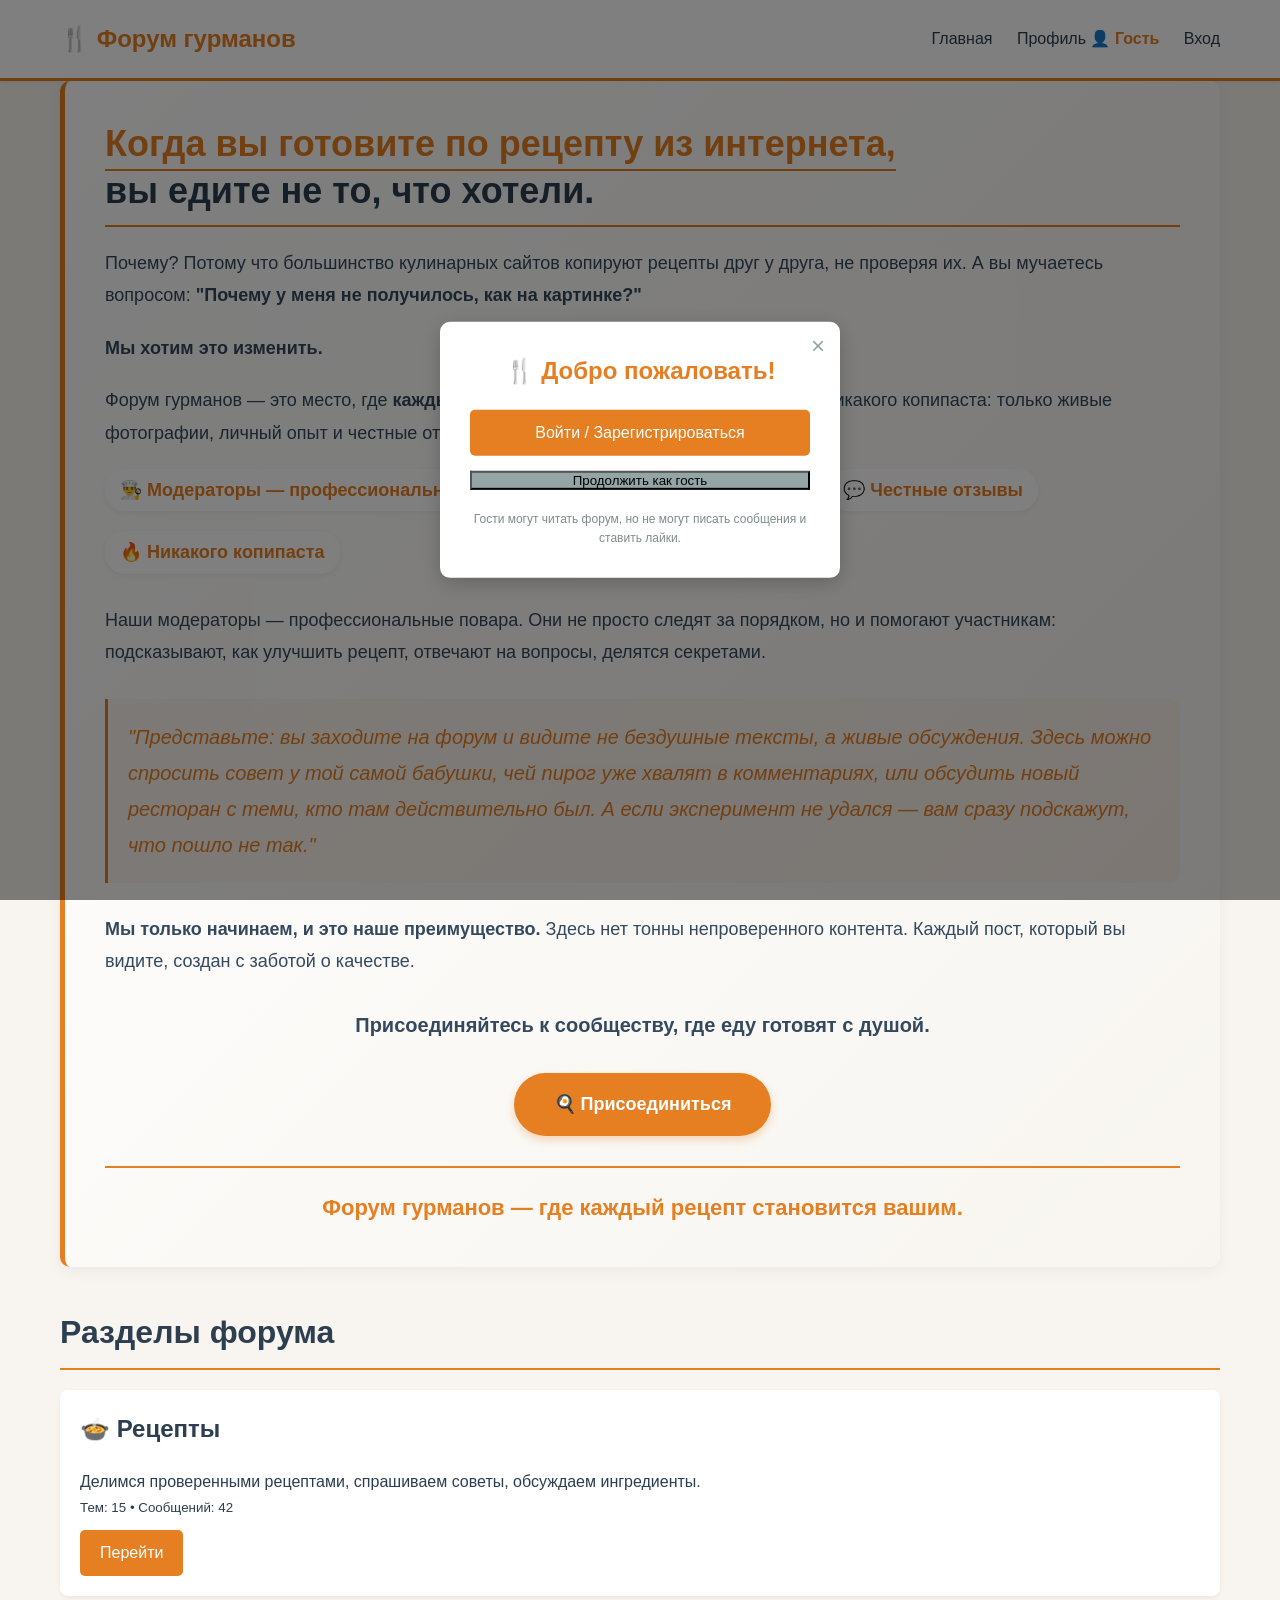
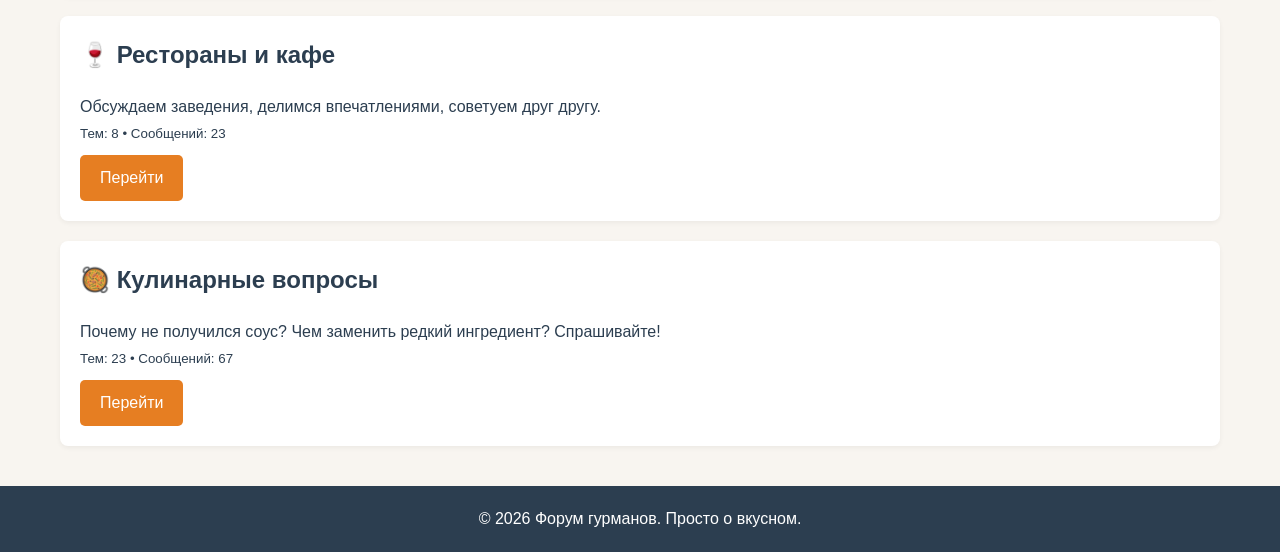
==== index.html @ d0160846 "Базовая верстка форума" ====
<!DOCTYPE html>
<html lang="ru">
<head>
    <meta charset="UTF-8">
    <meta name="viewport" content="width=device-width, initial-scale=1.0">
    <title>Форум гурманов</title>
    <link rel="stylesheet" href="style.css">
</head>
<body>
    <header>
        <div class="container">
            <a href="index.html" class="logo">🍴 Форум гурманов</a>
            <nav class="nav">
                <a href="index.html">Главная</a>
                <a href="profile.html">Профиль</a>
                <span id="userStatus" style="color: #e67e22; font-weight: bold;">Гость</span>
                <a href="login.html">Вход</a>
            </nav>
        </div>
    </header>

    <main class="container">
        <!-- === ВЕБ-РАЙТИНГ: Зачин, Основной текст, Эхо-фраза === -->
        <div class="hero-section">
            <h1 class="hero-title">
                <span>Когда вы готовите по рецепту из интернета,</span><br>
                вы едите не то, что хотели.
            </h1>
            
            <div class="hero-content">
                <p>Почему? Потому что большинство кулинарных сайтов копируют рецепты друг у друга, не проверяя их. А вы мучаетесь вопросом: <strong>"Почему у меня не получилось, как на картинке?"</strong></p>
                
                <p><strong>Мы хотим это изменить.</strong></p>
                
                <p>Форум гурманов — это место, где <strong>каждый рецепт создается реальными людьми</strong>. Никакого копипаста: только живые фотографии, личный опыт и честные отзывы.</p>
                
                <div style="display: flex; flex-wrap: wrap; gap: 10px; margin: 20px 0;">
                    <span class="stats-badge">👨‍🍳 Модераторы — профессиональные повара</span>
                    <span class="stats-badge">📸 Только живые фото</span>
                    <span class="stats-badge">💬 Честные отзывы</span>
                    <span class="stats-badge">🔥 Никакого копипаста</span>
                </div>
                
                <p>Наши модераторы — профессиональные повара. Они не просто следят за порядком, но и помогают участникам: подсказывают, как улучшить рецепт, отвечают на вопросы, делятся секретами.</p>
                
                <div class="hero-quote">
                    "Представьте: вы заходите на форум и видите не бездушные тексты, а живые обсуждения. Здесь можно спросить совет у той самой бабушки, чей пирог уже хвалят в комментариях, или обсудить новый ресторан с теми, кто там действительно был. А если эксперимент не удался — вам сразу подскажут, что пошло не так."
                </div>
                
                <p><strong>Мы только начинаем, и это наше преимущество.</strong> Здесь нет тонны непроверенного контента. Каждый пост, который вы видите, создан с заботой о качестве.</p>
                
                <p style="font-size: 20px; font-weight: bold; text-align: center; margin: 30px 0 10px;">
                    Присоединяйтесь к сообществу, где еду готовят с душой.
                </p>
                
                <div style="text-align: center;">
                    <a href="login.html?tab=register" class="hero-cta">🍳 Присоединиться</a>
                </div>
                
                <!-- Эхо-фраза -->
                <div class="echo-phrase">
                    Форум гурманов — где каждый рецепт становится вашим.
                </div>
            </div>
        </div>

        <!-- Разделы форума -->
        <h1>Разделы форума</h1>
        
        <div class="card">
            <h2>🍲 Рецепты</h2>
            <p>Делимся проверенными рецептами, спрашиваем советы, обсуждаем ингредиенты.</p>
            <small>Тем: 15 • Сообщений: 42</small>
            <br>
            <a href="topics.html" class="btn" style="margin-top: 10px;">Перейти</a>
        </div>

        <div class="card">
            <h2>🍷 Рестораны и кафе</h2>
            <p>Обсуждаем заведения, делимся впечатлениями, советуем друг другу.</p>
            <small>Тем: 8 • Сообщений: 23</small>
            <br>
            <a href="topics.html" class="btn" style="margin-top: 10px;">Перейти</a>
        </div>

        <div class="card">
            <h2>🥘 Кулинарные вопросы</h2>
            <p>Почему не получился соус? Чем заменить редкий ингредиент? Спрашивайте!</p>
            <small>Тем: 23 • Сообщений: 67</small>
            <br>
            <a href="topics.html" class="btn" style="margin-top: 10px;">Перейти</a>
        </div>
    </main>

    <footer>
        <div class="container">
            <p>&copy; 2026 Форум гурманов. Просто о вкусном.</p>
        </div>
    </footer>

    <!-- Модальное окно входа/регистрации -->
    <div id="welcomeModal" style="display: none; position: fixed; top: 0; left: 0; width: 100%; height: 100%; background: rgba(0,0,0,0.5); z-index: 1000;">
        <div style="position: absolute; top: 50%; left: 50%; transform: translate(-50%, -50%); background: #fff; padding: 30px; border-radius: 10px; max-width: 400px; width: 90%; box-shadow: 0 5px 20px rgba(0,0,0,0.2);">
            
            <!-- Заголовок -->
            <h2 style="text-align: center; margin-bottom: 20px; color: #e67e22;">🍴 Добро пожаловать!</h2>
            
            <!-- Кнопки выбора -->
            <div style="display: flex; flex-direction: column; gap: 15px;">
                <a href="login.html" class="btn" style="text-align: center;">Войти / Зарегистрироваться</a>
                <button id="guestButton" class="btn-secondary" style="width: 100%;">Продолжить как гость</button>
            </div>
            
            <!-- Маленький текст -->
            <p style="text-align: center; margin-top: 20px; font-size: 12px; color: #7f8c8d;">
                Гости могут читать форум, но не могут писать сообщения и ставить лайки.
            </p>
            
            <!-- Кнопка закрытия -->
            <button id="closeModal" style="position: absolute; top: 10px; right: 15px; background: none; border: none; font-size: 24px; cursor: pointer; color: #95a5a6;">&times;</button>
        </div>
    </div>

    <script>
        // Показываем модальное окно при загрузке страницы
        window.addEventListener('load', function() {
            // Проверяем, не закрывал ли пользователь окно раньше (сохраняем в localStorage)
            const modalClosed = localStorage.getItem('welcomeModalClosed');
            
            // Если не закрывал и не авторизован (тут простая проверка, для демо)
            if (!modalClosed && !document.cookie.includes('user_logged_in')) {
                document.getElementById('welcomeModal').style.display = 'block';
            }
        });

        // Закрыть окно (для гостя)
        document.getElementById('guestButton').addEventListener('click', function() {
            document.getElementById('welcomeModal').style.display = 'none';
            // Сохраняем, что пользователь выбрал "гость" и больше не показываем окно
            localStorage.setItem('welcomeModalClosed', 'guest');
        });

        // Закрыть окно (крестик)
        document.getElementById('closeModal').addEventListener('click', function() {
            document.getElementById('welcomeModal').style.display = 'none';
            localStorage.setItem('welcomeModalClosed', 'closed');
        });

        // Если кликнуть вне окна - закрыть (по желанию)
        window.addEventListener('click', function(e) {
            const modal = document.getElementById('welcomeModal');
            if (e.target === modal) {
                modal.style.display = 'none';
                localStorage.setItem('welcomeModalClosed', 'closed');
            }
        });
        
        // Показываем статус пользователя
        const userStatus = document.getElementById('userStatus');
        const authLink = document.getElementById('authLink');

        // Проверяем localStorage
        const guestMode = localStorage.getItem('welcomeModalClosed');

        if (guestMode === 'guest') {
            userStatus.textContent = '👤 Гость';
            authLink.textContent = 'Войти';
            authLink.href = 'login.html';
        } else if (document.cookie.includes('user_logged_in')) {
            userStatus.textContent = '👤 Елена_повар';
            authLink.textContent = 'Выйти';
            authLink.href = '#';
        } else {
            userStatus.textContent = '👤 Гость';
            authLink.textContent = 'Вход';
            authLink.href = 'login.html';
        }
    </script>
</body>
</html>
---- style.css ----
/* ===== СТИЛИ ДЛЯ РЕКЛАМНОГО ТЕКСТА (ВЕБ-РАЙТИНГ) ===== */

.hero-section {
    background: linear-gradient(135deg, #fff 0%, #f8f5f0 100%);
    border-radius: 10px;
    padding: 40px;
    margin-bottom: 40px;
    border-left: 5px solid #e67e22;
    box-shadow: 0 4px 15px rgba(0,0,0,0.05);
}

.hero-title {
    font-size: 36px;
    color: #2c3e50;
    margin-bottom: 20px;
    line-height: 1.3;
}

.hero-title span {
    color: #e67e22;
    border-bottom: 2px solid #e67e22;
    padding-bottom: 5px;
}

.hero-content {
    font-size: 18px;
    line-height: 1.8;
    color: #34495e;
}

.hero-content p {
    margin-bottom: 20px;
}

.hero-quote {
    font-style: italic;
    font-size: 20px;
    color: #e67e22;
    border-left: 3px solid #e67e22;
    padding-left: 20px;
    margin: 30px 0;
    background: rgba(230, 126, 34, 0.05);
    padding: 20px;
    border-radius: 0 10px 10px 0;
}

.hero-cta {
    display: inline-block;
    background: #e67e22;
    color: white;
    padding: 15px 40px;
    border-radius: 50px;
    text-decoration: none;
    font-weight: bold;
    font-size: 18px;
    margin-top: 20px;
    transition: transform 0.2s, box-shadow 0.2s;
    box-shadow: 0 4px 10px rgba(230, 126, 34, 0.3);
}

.hero-cta:hover {
    transform: translateY(-2px);
    box-shadow: 0 6px 15px rgba(230, 126, 34, 0.4);
    background: #d35400;
}

.stats-badge {
    display: inline-block;
    background: white;
    padding: 5px 15px;
    border-radius: 20px;
    color: #e67e22;
    font-weight: bold;
    margin-right: 10px;
    margin-bottom: 10px;
    box-shadow: 0 2px 5px rgba(0,0,0,0.05);
}

/* Эхо-фраза */
.echo-phrase {
    text-align: center;
    margin-top: 30px;
    font-size: 22px;
    color: #e67e22;
    font-weight: bold;
    border-top: 2px solid #e67e22;
    padding-top: 20px;
}

/* Адаптивность для рекламного текста */
@media (max-width: 768px) {
    .hero-section {
        padding: 25px;
    }
    
    .hero-title {
        font-size: 28px;
    }
    
    .hero-content {
        font-size: 16px;
    }
    
    .hero-quote {
        font-size: 18px;
        padding: 15px;
    }
    
    .echo-phrase {
        font-size: 18px;
    }
}

@media (max-width: 480px) {
    .hero-section {
        padding: 20px;
    }
    
    .hero-title {
        font-size: 24px;
    }
    
    .hero-cta {
        padding: 12px 30px;
        font-size: 16px;
        width: 100%;
        text-align: center;
    }
    
    .stats-badge {
        display: block;
        margin-right: 0;
        text-align: center;
    }
}
/* Базовые настройки */
* {
    margin: 0;
    padding: 0;
    box-sizing: border-box;
}

body {
    font-family: 'Segoe UI', Tahoma, Geneva, Verdana, sans-serif;
    background-color: #f8f5f0;  /* теплый светлый фон */
    color: #2c3e50;  /* темно-сине-серый для текста */
    line-height: 1.6;
}

.container {
    max-width: 1200px;
    margin: 0 auto;
    padding: 0 20px;
}

/* Шапка */
header {
    background-color: #fff;
    box-shadow: 0 2px 5px rgba(0,0,0,0.05);
    padding: 20px 0;
    border-bottom: 3px solid #e67e22;  /* оранжевая полоска — "вкусный" акцент */
}

header .container {
    display: flex;
    justify-content: space-between;
    align-items: center;
}

.logo {
    font-size: 24px;
    font-weight: bold;
    color: #e67e22;
    text-decoration: none;
}

.nav a {
    margin-left: 20px;
    color: #2c3e50;
    text-decoration: none;
}

.nav a:hover {
    color: #e67e22;
}

/* Карточки для разделов и тем */
.card {
    background: #fff;
    border-radius: 8px;
    padding: 20px;
    margin-bottom: 20px;
    box-shadow: 0 2px 5px rgba(0,0,0,0.05);
    transition: transform 0.2s;
}

.card:hover {
    transform: translateY(-2px);
    box-shadow: 0 4px 10px rgba(0,0,0,0.1);
}

/* Заголовки */
h1, h2, h3 {
    margin-bottom: 20px;
    color: #2c3e50;
}

h1 {
    font-size: 32px;
    border-bottom: 2px solid #e67e22;
    padding-bottom: 10px;
}

/* Кнопки */
.btn {
    display: inline-block;
    background: #e67e22;
    color: #fff;
    padding: 10px 20px;
    border-radius: 5px;
    text-decoration: none;
    border: none;
    cursor: pointer;
    font-size: 16px;
}

.btn:hover {
    background: #d35400;
}

.btn-secondary {
    background: #95a5a6;
}

.btn-secondary:hover {
    background: #7f8c8d;
}

/* Формы */
.form-group {
    margin-bottom: 20px;
}

.form-group label {
    display: block;
    margin-bottom: 5px;
    font-weight: bold;
}

.form-control {
    width: 100%;
    padding: 10px;
    border: 1px solid #ddd;
    border-radius: 5px;
    font-size: 16px;
}

/* Комментарии */
.comment {
    background: #f9f9f9;
    border-left: 3px solid #e67e22;
    padding: 15px;
    margin-bottom: 15px;
    border-radius: 0 5px 5px 0;
}

.comment-meta {
    font-size: 14px;
    color: #7f8c8d;
    margin-bottom: 10px;
}

/* Рейтинги и лайки */
.likes {
    color: #e67e22;
    font-weight: bold;
}

/* Подвал */
footer {
    background: #2c3e50;
    color: #fff;
    text-align: center;
    padding: 20px 0;
    margin-top: 40px;
}

/* Адаптивность для планшетов */
@media (max-width: 768px) {
    header .container {
        flex-direction: column;
        gap: 15px;
    }
    
    .nav {
        display: flex;
        flex-wrap: wrap;
        justify-content: center;
    }
    
    .nav a {
        margin: 0 10px;
    }
    
    h1 {
        font-size: 28px;
    }
    
    .card {
        padding: 15px;
    }
}

/* Адаптивность для телефонов */
@media (max-width: 480px) {
    .container {
        padding: 0 15px;
    }
    
    h1 {
        font-size: 24px;
    }
    
    .card {
        padding: 12px;
    }
    
    /* Карточки тем на мобильных */
    .card > div {
        flex-direction: column;
        gap: 10px;
    }
    
    .card > div > div:last-child {
        text-align: left;
        display: flex;
        gap: 15px;
    }
    
    /* Шапка профиля на мобильных */
    .profile-header {
        flex-direction: column;
        text-align: center;
    }
    
    .profile-stats {
        justify-content: center;
    }
    
    /* Кнопки */
    .btn {
        width: 100%;
        text-align: center;
        margin-bottom: 10px;
    }
    
    .btn-secondary {
        width: 100%;
        text-align: center;
        margin-left: 0 !important;
    }
    
    /* Пагинация */
    .pagination {
        flex-wrap: wrap;
    }
    
    /* Формы */
    .form-control {
        font-size: 16px; /* чтобы не зумилось на айфонах */
    }
}

/* Для очень маленьких экранов */
@media (max-width: 320px) {
    .nav a {
        margin: 5px;
        font-size: 14px;
    }
    
    .logo {
        font-size: 20px;
    }
}

/* ===== ДОПОЛНИТЕЛЬНЫЕ СТИЛИ ДЛЯ ПРОФИЛЯ И ФОРМ ===== */

/* Аватар */
.avatar {
    width: 100px;
    height: 100px;
    background: #e67e22;
    border-radius: 50%;
    display: flex;
    align-items: center;
    justify-content: center;
    color: #fff;
    font-size: 40px;
    font-weight: bold;
    flex-shrink: 0;
}

/* Шапка профиля */
.profile-header {
    display: flex;
    align-items: center;
    gap: 30px;
    margin-bottom: 30px;
    background: #fff;
    padding: 30px;
    border-radius: 8px;
    box-shadow: 0 2px 5px rgba(0,0,0,0.05);
    flex-wrap: wrap;
}

.profile-info h1 {
    margin-bottom: 5px;
    border-bottom: none;
}

.profile-info .meta {
    color: #7f8c8d;
    margin-bottom: 10px;
}

.profile-info .bio {
    margin-bottom: 15px;
}

/* Статистика профиля */
.profile-stats {
    display: flex;
    gap: 20px;
    margin-top: 15px;
    flex-wrap: wrap;
}

.stat-item {
    background: #f8f5f0;
    padding: 8px 15px;
    border-radius: 20px;
    font-size: 14px;
}

.stat-value {
    font-weight: bold;
    color: #e67e22;
    font-size: 18px;
    margin-right: 5px;
}

/* Вкладки профиля */
.profile-tabs {
    display: flex;
    gap: 10px;
    margin-bottom: 20px;
    border-bottom: 2px solid #eee;
    padding-bottom: 10px;
    flex-wrap: wrap;
}

.tab {
    padding: 8px 16px;
    background: #f0f0f0;
    color: #2c3e50;
    border-radius: 5px 5px 0 0;
    text-decoration: none;
    transition: background 0.2s;
}

.tab:hover {
    background: #e0e0e0;
}

.tab.active {
    background: #e67e22;
    color: #fff;
}

/* Теги (переиспользуем) */
.tag {
    display: inline-block;
    background: #f0f0f0;
    padding: 3px 8px;
    border-radius: 3px;
    font-size: 12px;
    margin-right: 5px;
    color: #2c3e50;
    text-decoration: none;
    transition: background 0.2s;
}

.tag:hover {
    background: #e67e22;
    color: white;
}

/* Для черновиков */
.draft {
    opacity: 0.7;
    border-left: 3px solid #f39c12;
}

.status-draft {
    color: #f39c12;
    font-size: 12px;
    font-weight: normal;
}

.status-published {
    color: #27ae60;
    font-size: 12px;
    font-weight: normal;
}

/* Компактная карточка для постов в профиле */
.post-card {
    background: #fff;
    border-radius: 8px;
    padding: 15px;
    margin-bottom: 15px;
    box-shadow: 0 2px 5px rgba(0,0,0,0.05);
    transition: transform 0.2s;
}

.post-card:hover {
    transform: translateY(-2px);
    box-shadow: 0 4px 10px rgba(0,0,0,0.1);
}

.post-meta {
    display: flex;
    justify-content: space-between;
    align-items: center;
    flex-wrap: wrap;
    gap: 10px;
    margin-top: 10px;
    color: #7f8c8d;
    font-size: 14px;
}

/* Комментарий в профиле */
.comment-item {
    background: #f9f9f9;
    border-left: 3px solid #e67e22;
    padding: 15px;
    margin-bottom: 15px;
    border-radius: 0 5px 5px 0;
}

.comment-header {
    display: flex;
    justify-content: space-between;
    margin-bottom: 8px;
    font-size: 14px;
    color: #7f8c8d;
    flex-wrap: wrap;
    gap: 10px;
}

.comment-post-title {
    font-weight: bold;
    color: #e67e22;
    text-decoration: none;
}

.comment-post-title:hover {
    text-decoration: underline;
}

/* Кнопка редактирования */
.btn-edit {
    background: #95a5a6;
    color: #fff;
    padding: 8px 20px;
    border-radius: 5px;
    text-decoration: none;
    display: inline-block;
    transition: background 0.2s;
}

.btn-edit:hover {
    background: #7f8c8d;
}

/* Загрузка файла */
.file-input {
    padding: 10px;
    background: #f9f9f9;
    border-radius: 5px;
    width: 100%;
}

/* Подсказки */
.hint {
    font-size: 12px;
    color: #7f8c8d;
    margin-top: 5px;
}

/* Строка с тегами */
.tags-input {
    margin-bottom: 5px;
}

/* Адаптивность для профиля */
@media (max-width: 768px) {
    .profile-header {
        flex-direction: column;
        text-align: center;
    }
    
    .profile-stats {
        justify-content: center;
    }
    
    .post-meta {
        flex-direction: column;
        align-items: flex-start;
    }
}

@media (max-width: 480px) {
    .profile-tabs {
        justify-content: center;
    }
    
    .tab {
        flex: 1;
        text-align: center;
    }
    
    .post-card h4 {
        font-size: 16px;
    }
}
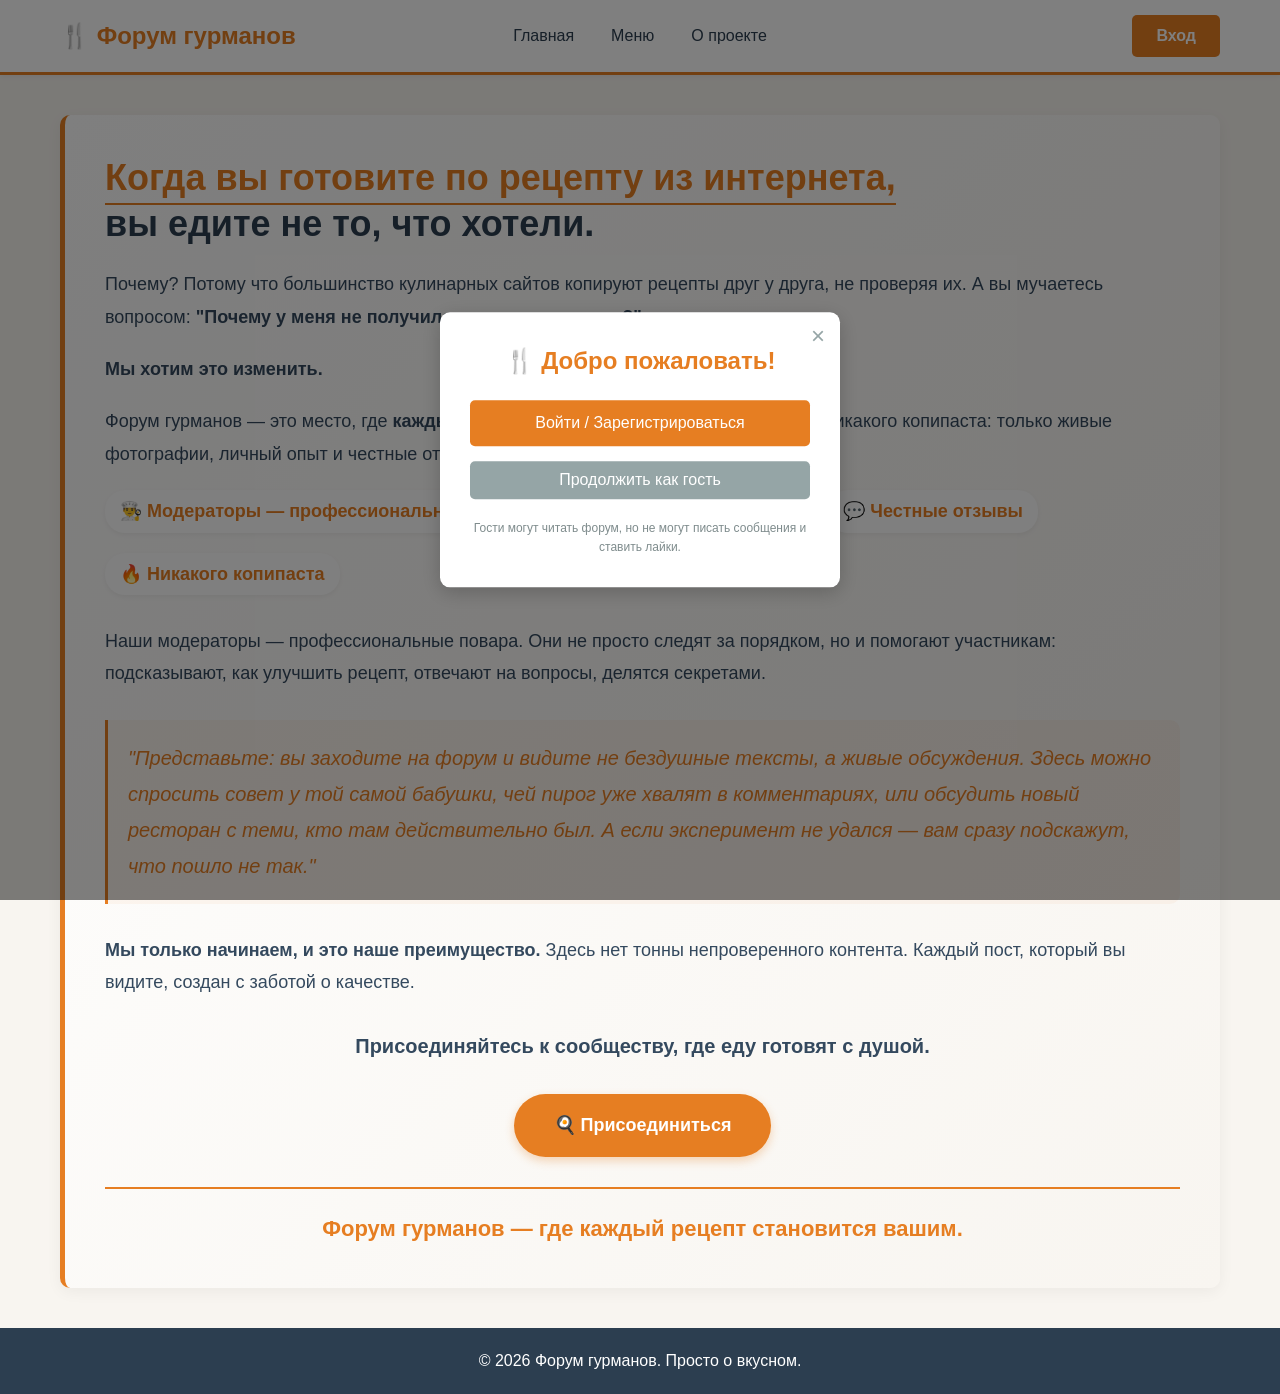
==== commit 76732a6e: "Страницы изменены" ====
--- a/index.html
+++ b/index.html
@@ -9,18 +9,56 @@
 <body>
     <header>
         <div class="container">
-            <a href="index.html" class="logo">🍴 Форум гурманов</a>
-            <nav class="nav">
-                <a href="index.html">Главная</a>
-                <a href="profile.html">Профиль</a>
-                <span id="userStatus" style="color: #e67e22; font-weight: bold;">Гость</span>
-                <a href="login.html">Вход</a>
-            </nav>
+            <div class="header-content">
+                <!-- Логотип слева -->
+                <a href="index.html" class="logo">🍴 Форум гурманов</a>
+                
+                <!-- Навигация по центру (без Профиля) -->
+                <nav class="main-nav">
+                    <a href="index.html" class="nav-link">Главная</a>
+                    
+                    <!-- Выпадающее меню -->
+                    <div class="dropdown">
+                        <button class="nav-link dropbtn" id="menuBtn">Меню</button>
+                        <div class="dropdown-content" id="menuDropdown">
+                            <div class="dropdown-section">
+                                <span class="dropdown-section-title">🍲 Рецепты</span>
+                                <a href="topics.html?category=recipes&subcategory=home">Домашняя еда</a>
+                                <a href="topics.html?category=recipes&subcategory=cold">Холодные блюда</a>
+                                <a href="topics.html?category=recipes&subcategory=hot">Горячие блюда</a>
+                                <a href="topics.html?category=recipes&subcategory=desserts">Десерты</a>
+                                <a href="topics.html?category=recipes&subcategory=baking">Выпечка</a>
+                            </div>
+                            <div class="dropdown-section">
+                                <span class="dropdown-section-title">🍷 Обсуждения</span>
+                                <a href="topics.html?category=discussions&subcategory=restaurants">Рестораны и кафе</a>
+                                <a href="topics.html?category=discussions&subcategory=products">Продукты</a>
+                                <a href="topics.html?category=discussions&subcategory=kitchen">Кухонная техника</a>
+                                <a href="topics.html?category=discussions&subcategory=events">Гастро-события</a>
+                            </div>
+                            <div class="dropdown-section">
+                                <span class="dropdown-section-title">❓ Вопрос-ответ</span>
+                                <a href="topics.html?category=qa&subcategory=cooking">Приготовление</a>
+                                <a href="topics.html?category=qa&subcategory=ingredients">Ингредиенты</a>
+                                <a href="topics.html?category=qa&subcategory=substitutes">Замена продуктов</a>
+                                <a href="topics.html?category=qa&subcategory=storage">Хранение</a>
+                            </div>
+                        </div>
+                    </div>
+                    
+                    <a href="about.html" class="nav-link">О проекте</a>
+                </nav>
+                
+                <!-- Кнопка входа/профиля справа -->
+                <div class="auth-section">
+                    <a href="login.html" class="auth-btn" id="authBtn">Вход</a>
+                </div>
+            </div>
         </div>
     </header>
 
     <main class="container">
-        <!-- === ВЕБ-РАЙТИНГ: Зачин, Основной текст, Эхо-фраза === -->
+        <!-- Веб-райтинг -->
         <div class="hero-section">
             <h1 class="hero-title">
                 <span>Когда вы готовите по рецепту из интернета,</span><br>
@@ -57,38 +95,10 @@
                     <a href="login.html?tab=register" class="hero-cta">🍳 Присоединиться</a>
                 </div>
                 
-                <!-- Эхо-фраза -->
                 <div class="echo-phrase">
                     Форум гурманов — где каждый рецепт становится вашим.
                 </div>
             </div>
-        </div>
-
-        <!-- Разделы форума -->
-        <h1>Разделы форума</h1>
-        
-        <div class="card">
-            <h2>🍲 Рецепты</h2>
-            <p>Делимся проверенными рецептами, спрашиваем советы, обсуждаем ингредиенты.</p>
-            <small>Тем: 15 • Сообщений: 42</small>
-            <br>
-            <a href="topics.html" class="btn" style="margin-top: 10px;">Перейти</a>
-        </div>
-
-        <div class="card">
-            <h2>🍷 Рестораны и кафе</h2>
-            <p>Обсуждаем заведения, делимся впечатлениями, советуем друг другу.</p>
-            <small>Тем: 8 • Сообщений: 23</small>
-            <br>
-            <a href="topics.html" class="btn" style="margin-top: 10px;">Перейти</a>
-        </div>
-
-        <div class="card">
-            <h2>🥘 Кулинарные вопросы</h2>
-            <p>Почему не получился соус? Чем заменить редкий ингредиент? Спрашивайте!</p>
-            <small>Тем: 23 • Сообщений: 67</small>
-            <br>
-            <a href="topics.html" class="btn" style="margin-top: 10px;">Перейти</a>
         </div>
     </main>
 
@@ -98,55 +108,67 @@
         </div>
     </footer>
 
-    <!-- Модальное окно входа/регистрации -->
+    <!-- Модальное окно приветствия -->
     <div id="welcomeModal" style="display: none; position: fixed; top: 0; left: 0; width: 100%; height: 100%; background: rgba(0,0,0,0.5); z-index: 1000;">
         <div style="position: absolute; top: 50%; left: 50%; transform: translate(-50%, -50%); background: #fff; padding: 30px; border-radius: 10px; max-width: 400px; width: 90%; box-shadow: 0 5px 20px rgba(0,0,0,0.2);">
-            
-            <!-- Заголовок -->
             <h2 style="text-align: center; margin-bottom: 20px; color: #e67e22;">🍴 Добро пожаловать!</h2>
-            
-            <!-- Кнопки выбора -->
             <div style="display: flex; flex-direction: column; gap: 15px;">
                 <a href="login.html" class="btn" style="text-align: center;">Войти / Зарегистрироваться</a>
                 <button id="guestButton" class="btn-secondary" style="width: 100%;">Продолжить как гость</button>
             </div>
-            
-            <!-- Маленький текст -->
             <p style="text-align: center; margin-top: 20px; font-size: 12px; color: #7f8c8d;">
                 Гости могут читать форум, но не могут писать сообщения и ставить лайки.
             </p>
+            <button id="closeModal" style="position: absolute; top: 10px; right: 15px; background: none; border: none; font-size: 24px; cursor: pointer; color: #95a5a6;">&times;</button>
+        </div>
+    </div>
+
+    <script>
+        // Выпадающее меню по клику
+        document.addEventListener('DOMContentLoaded', function() {
+            const menuBtn = document.getElementById('menuBtn');
+            const menuDropdown = document.getElementById('menuDropdown');
             
-            <!-- Кнопка закрытия -->
-            <button id="closeModal" style="position: absolute; top: 10px; right: 15px; background: none; border: none; font-size: 24px; cursor: pointer; color: #95a5a6;">&times;</button>
-        </div>
-    </div>
-
-    <script>
-        // Показываем модальное окно при загрузке страницы
+            if (menuBtn && menuDropdown) {
+                menuBtn.addEventListener('click', function(e) {
+                    e.stopPropagation();
+                    menuDropdown.classList.toggle('show');
+                });
+                
+                document.addEventListener('click', function(e) {
+                    if (!menuBtn.contains(e.target) && !menuDropdown.contains(e.target)) {
+                        menuDropdown.classList.remove('show');
+                    }
+                });
+                
+                menuDropdown.addEventListener('click', function(e) {
+                    e.stopPropagation();
+                });
+            }
+        });
+
+        // Модальное окно приветствия
         window.addEventListener('load', function() {
-            // Проверяем, не закрывал ли пользователь окно раньше (сохраняем в localStorage)
             const modalClosed = localStorage.getItem('welcomeModalClosed');
+            const isLoggedIn = localStorage.getItem('userLoggedIn') === 'true';
             
-            // Если не закрывал и не авторизован (тут простая проверка, для демо)
-            if (!modalClosed && !document.cookie.includes('user_logged_in')) {
+            if (!modalClosed && !isLoggedIn) {
                 document.getElementById('welcomeModal').style.display = 'block';
             }
-        });
-
-        // Закрыть окно (для гостя)
+            updateAuthButton();
+        });
+
         document.getElementById('guestButton').addEventListener('click', function() {
             document.getElementById('welcomeModal').style.display = 'none';
-            // Сохраняем, что пользователь выбрал "гость" и больше не показываем окно
             localStorage.setItem('welcomeModalClosed', 'guest');
-        });
-
-        // Закрыть окно (крестик)
+            updateAuthButton();
+        });
+
         document.getElementById('closeModal').addEventListener('click', function() {
             document.getElementById('welcomeModal').style.display = 'none';
             localStorage.setItem('welcomeModalClosed', 'closed');
         });
 
-        // Если кликнуть вне окна - закрыть (по желанию)
         window.addEventListener('click', function(e) {
             const modal = document.getElementById('welcomeModal');
             if (e.target === modal) {
@@ -155,26 +177,24 @@
             }
         });
         
-        // Показываем статус пользователя
-        const userStatus = document.getElementById('userStatus');
-        const authLink = document.getElementById('authLink');
-
-        // Проверяем localStorage
-        const guestMode = localStorage.getItem('welcomeModalClosed');
-
-        if (guestMode === 'guest') {
-            userStatus.textContent = '👤 Гость';
-            authLink.textContent = 'Войти';
-            authLink.href = 'login.html';
-        } else if (document.cookie.includes('user_logged_in')) {
-            userStatus.textContent = '👤 Елена_повар';
-            authLink.textContent = 'Выйти';
-            authLink.href = '#';
-        } else {
-            userStatus.textContent = '👤 Гость';
-            authLink.textContent = 'Вход';
-            authLink.href = 'login.html';
+        // Обновление кнопки авторизации
+        function updateAuthButton() {
+            const authBtn = document.getElementById('authBtn');
+            const isLoggedIn = localStorage.getItem('userLoggedIn') === 'true';
+            const username = localStorage.getItem('username') || 'Елена_повар';
+
+            if (isLoggedIn) {
+                authBtn.innerHTML = `<span class="user-avatar">${username.charAt(0)}</span> ${username}`;
+                authBtn.href = 'profile.html';
+                authBtn.classList.add('user-profile-btn');
+            } else {
+                authBtn.innerHTML = 'Вход';
+                authBtn.href = 'login.html';
+                authBtn.classList.remove('user-profile-btn');
+            }
         }
+
+        updateAuthButton();
     </script>
 </body>
 </html>
--- a/style.css
+++ b/style.css
@@ -1,10 +1,475 @@
-/* ===== СТИЛИ ДЛЯ РЕКЛАМНОГО ТЕКСТА (ВЕБ-РАЙТИНГ) ===== */
-
+/* ===== ОСНОВНЫЕ СТИЛИ ===== */
+* {
+    margin: 0;
+    padding: 0;
+    box-sizing: border-box;
+}
+
+body {
+    font-family: 'Segoe UI', Tahoma, Geneva, Verdana, sans-serif;
+    background-color: #f8f5f0;
+    color: #2c3e50;
+    line-height: 1.6;
+}
+
+.container {
+    max-width: 1200px;
+    margin: 0 auto;
+    padding: 0 20px;
+}
+
+/* ===== ШАПКА ===== */
+header {
+    background-color: #fff;
+    box-shadow: 0 2px 5px rgba(0,0,0,0.05);
+    padding: 15px 0;
+    border-bottom: 3px solid #e67e22;
+}
+
+.header-content {
+    display: flex;
+    justify-content: space-between;
+    align-items: center;
+    position: relative;
+}
+
+/* Логотип слева */
+.logo {
+    font-size: 24px;
+    font-weight: bold;
+    color: #e67e22;
+    text-decoration: none;
+    white-space: nowrap;
+}
+
+/* Навигация по центру */
+.main-nav {
+    display: flex;
+    align-items: center;
+    gap: 5px;
+    position: absolute;
+    left: 50%;
+    transform: translateX(-50%);
+}
+
+.nav-link {
+    color: #2c3e50;
+    text-decoration: none;
+    padding: 8px 16px;
+    border-radius: 5px;
+    transition: all 0.2s;
+    font-size: 16px;
+    background: none;
+    border: none;
+    cursor: pointer;
+    font-weight: 500;
+}
+
+.nav-link:hover {
+    background: #f0f0f0;
+    color: #e67e22;
+}
+
+.nav-link.active {
+    background: #e67e22;
+    color: white;
+}
+
+.nav-link.active:hover {
+    background: #d35400;
+}
+
+/* Выпадающее меню ПО КЛИКУ */
+.dropdown {
+    position: relative;
+}
+
+.dropdown-content {
+    display: none;
+    position: absolute;
+    top: 100%;
+    left: 0;
+    background-color: #fff;
+    min-width: 600px;
+    box-shadow: 0 8px 16px rgba(0,0,0,0.1);
+    border-radius: 8px;
+    padding: 20px;
+    z-index: 1000;
+    grid-template-columns: repeat(3, 1fr);
+    gap: 20px;
+    border: 1px solid #eee;
+    margin-top: 10px;
+}
+
+.dropdown-content.show {
+    display: grid;
+}
+
+.dropdown-section {
+    display: flex;
+    flex-direction: column;
+    gap: 8px;
+}
+
+.dropdown-section-title {
+    font-weight: bold;
+    color: #e67e22;
+    padding-bottom: 5px;
+    border-bottom: 1px solid #e67e22;
+    margin-bottom: 5px;
+}
+
+.dropdown-section a {
+    color: #2c3e50;
+    text-decoration: none;
+    padding: 5px 0;
+    font-size: 14px;
+    transition: color 0.2s;
+}
+
+.dropdown-section a:hover {
+    color: #e67e22;
+    padding-left: 5px;
+}
+
+/* Кнопка входа/профиля справа */
+.auth-section {
+    margin-left: auto;
+}
+
+.auth-btn {
+    background: #e67e22;
+    color: white;
+    text-decoration: none;
+    padding: 8px 24px;
+    border-radius: 5px;
+    font-weight: bold;
+    transition: background 0.2s;
+    white-space: nowrap;
+    border: none;
+    cursor: pointer;
+    font-size: 16px;
+    display: inline-block;
+}
+
+.auth-btn:hover {
+    background: #d35400;
+}
+
+/* Стили для кнопки профиля пользователя */
+.user-profile-btn {
+    display: flex !important;
+    align-items: center;
+    gap: 8px;
+    background: #f0f0f0 !important;
+    color: #2c3e50 !important;
+    padding: 4px 4px 4px 12px !important;
+    border-radius: 30px !important;
+    transition: all 0.2s;
+}
+
+.user-profile-btn:hover {
+    background: #e0e0e0 !important;
+    color: #e67e22 !important;
+}
+
+.user-avatar {
+    display: inline-flex;
+    align-items: center;
+    justify-content: center;
+    width: 32px;
+    height: 32px;
+    background: #e67e22;
+    color: white;
+    border-radius: 50%;
+    font-size: 16px;
+    font-weight: bold;
+}
+
+/* ===== СТИЛИ ДЛЯ ПРОФИЛЯ ===== */
+.profile-header {
+    background: #fff;
+    border-radius: 10px;
+    padding: 40px;
+    margin: 40px 0;
+    box-shadow: 0 2px 10px rgba(0,0,0,0.05);
+    display: flex;
+    gap: 40px;
+    align-items: center;
+    border-left: 5px solid #e67e22;
+}
+
+.profile-avatar {
+    width: 150px;
+    height: 150px;
+    background: linear-gradient(135deg, #e67e22, #d35400);
+    border-radius: 50%;
+    display: flex;
+    align-items: center;
+    justify-content: center;
+    color: white;
+    font-size: 60px;
+    font-weight: bold;
+    box-shadow: 0 5px 15px rgba(230, 126, 34, 0.3);
+}
+
+.profile-info {
+    flex: 1;
+}
+
+.profile-info h1 {
+    font-size: 36px;
+    margin-bottom: 5px;
+    border-bottom: none;
+    color: #2c3e50;
+}
+
+.profile-info .meta {
+    color: #7f8c8d;
+    margin-bottom: 20px;
+    font-size: 16px;
+}
+
+.profile-stats {
+    display: flex;
+    gap: 20px;
+    flex-wrap: wrap;
+}
+
+.stat-card {
+    background: #f8f5f0;
+    padding: 15px 25px;
+    border-radius: 10px;
+    text-align: center;
+    min-width: 120px;
+}
+
+.stat-value {
+    font-size: 28px;
+    font-weight: bold;
+    color: #e67e22;
+    display: block;
+}
+
+.stat-label {
+    font-size: 14px;
+    color: #7f8c8d;
+    margin-top: 5px;
+}
+
+/* Вкладки профиля */
+.profile-tabs {
+    display: flex;
+    gap: 10px;
+    margin: 30px 0;
+    border-bottom: 2px solid #eee;
+    padding-bottom: 10px;
+}
+
+.tab {
+    padding: 10px 25px;
+    background: #f0f0f0;
+    color: #2c3e50;
+    border-radius: 5px 5px 0 0;
+    text-decoration: none;
+    transition: all 0.2s;
+    font-weight: 500;
+}
+
+.tab:hover {
+    background: #e0e0e0;
+}
+
+.tab.active {
+    background: #e67e22;
+    color: white;
+}
+
+/* Карточки постов */
+.post-card {
+    background: #fff;
+    border-radius: 10px;
+    padding: 20px;
+    margin-bottom: 20px;
+    box-shadow: 0 2px 5px rgba(0,0,0,0.05);
+    transition: transform 0.2s;
+    border: 1px solid #eee;
+}
+
+.post-card:hover {
+    transform: translateY(-2px);
+    box-shadow: 0 5px 15px rgba(0,0,0,0.1);
+}
+
+.post-header {
+    display: flex;
+    justify-content: space-between;
+    align-items: start;
+    margin-bottom: 15px;
+}
+
+.post-title {
+    font-size: 20px;
+    color: #2c3e50;
+    text-decoration: none;
+    font-weight: bold;
+}
+
+.post-title:hover {
+    color: #e67e22;
+}
+
+.post-status {
+    font-size: 12px;
+    padding: 3px 10px;
+    border-radius: 15px;
+    background: #f0f0f0;
+}
+
+.status-published {
+    color: #27ae60;
+    background: #e8f5e9;
+}
+
+.status-draft {
+    color: #f39c12;
+    background: #fff3e0;
+}
+
+.post-meta {
+    display: flex;
+    gap: 20px;
+    color: #7f8c8d;
+    font-size: 14px;
+    margin-bottom: 15px;
+}
+
+.post-excerpt {
+    color: #2c3e50;
+    margin-bottom: 15px;
+    line-height: 1.6;
+}
+
+.post-tags {
+    display: flex;
+    gap: 10px;
+    flex-wrap: wrap;
+}
+
+.tag {
+    background: #f0f0f0;
+    padding: 3px 10px;
+    border-radius: 15px;
+    font-size: 12px;
+    color: #2c3e50;
+    text-decoration: none;
+}
+
+.tag:hover {
+    background: #e67e22;
+    color: white;
+}
+
+.post-footer {
+    display: flex;
+    justify-content: space-between;
+    align-items: center;
+    margin-top: 15px;
+    padding-top: 15px;
+    border-top: 1px solid #eee;
+}
+
+.post-stats {
+    display: flex;
+    gap: 20px;
+    color: #7f8c8d;
+    font-size: 14px;
+}
+
+.post-actions {
+    display: flex;
+    gap: 15px;
+}
+
+.post-actions a {
+    color: #7f8c8d;
+    text-decoration: none;
+    font-size: 14px;
+}
+
+.post-actions a:hover {
+    color: #e67e22;
+}
+
+/* Комментарии в профиле */
+.comment-item {
+    background: #f9f9f9;
+    border-left: 3px solid #e67e22;
+    padding: 20px;
+    margin-bottom: 15px;
+    border-radius: 0 10px 10px 0;
+}
+
+.comment-header {
+    display: flex;
+    justify-content: space-between;
+    margin-bottom: 10px;
+    color: #7f8c8d;
+    font-size: 14px;
+}
+
+.comment-post-link {
+    color: #e67e22;
+    text-decoration: none;
+    font-weight: bold;
+}
+
+.comment-body {
+    color: #2c3e50;
+    margin-bottom: 10px;
+    line-height: 1.6;
+}
+
+.comment-footer {
+    display: flex;
+    justify-content: space-between;
+    align-items: center;
+}
+
+.comment-likes {
+    color: #e67e22;
+    font-weight: bold;
+}
+
+.comment-actions a {
+    color: #7f8c8d;
+    text-decoration: none;
+    font-size: 14px;
+    margin-left: 15px;
+}
+
+/* Кнопка редактирования профиля */
+.btn-edit {
+    display: inline-block;
+    background: #95a5a6;
+    color: white;
+    padding: 12px 30px;
+    border-radius: 5px;
+    text-decoration: none;
+    margin-top: 20px;
+    transition: background 0.2s;
+}
+
+.btn-edit:hover {
+    background: #7f8c8d;
+}
+
+/* ===== СТИЛИ ДЛЯ РЕКЛАМНОГО ТЕКСТА ===== */
 .hero-section {
     background: linear-gradient(135deg, #fff 0%, #f8f5f0 100%);
     border-radius: 10px;
     padding: 40px;
-    margin-bottom: 40px;
+    margin: 40px 0;
     border-left: 5px solid #e67e22;
     box-shadow: 0 4px 15px rgba(0,0,0,0.05);
 }
@@ -37,7 +502,6 @@
     font-size: 20px;
     color: #e67e22;
     border-left: 3px solid #e67e22;
-    padding-left: 20px;
     margin: 30px 0;
     background: rgba(230, 126, 34, 0.05);
     padding: 20px;
@@ -76,7 +540,6 @@
     box-shadow: 0 2px 5px rgba(0,0,0,0.05);
 }
 
-/* Эхо-фраза */
 .echo-phrase {
     text-align: center;
     margin-top: 30px;
@@ -87,156 +550,48 @@
     padding-top: 20px;
 }
 
-/* Адаптивность для рекламного текста */
-@media (max-width: 768px) {
-    .hero-section {
-        padding: 25px;
-    }
-    
-    .hero-title {
-        font-size: 28px;
-    }
-    
-    .hero-content {
-        font-size: 16px;
-    }
-    
-    .hero-quote {
-        font-size: 18px;
-        padding: 15px;
-    }
-    
-    .echo-phrase {
-        font-size: 18px;
-    }
-}
-
-@media (max-width: 480px) {
-    .hero-section {
-        padding: 20px;
-    }
-    
-    .hero-title {
-        font-size: 24px;
-    }
-    
-    .hero-cta {
-        padding: 12px 30px;
-        font-size: 16px;
-        width: 100%;
-        text-align: center;
-    }
-    
-    .stats-badge {
-        display: block;
-        margin-right: 0;
-        text-align: center;
-    }
-}
-/* Базовые настройки */
-* {
-    margin: 0;
-    padding: 0;
-    box-sizing: border-box;
-}
-
-body {
-    font-family: 'Segoe UI', Tahoma, Geneva, Verdana, sans-serif;
-    background-color: #f8f5f0;  /* теплый светлый фон */
-    color: #2c3e50;  /* темно-сине-серый для текста */
-    line-height: 1.6;
-}
-
-.container {
-    max-width: 1200px;
-    margin: 0 auto;
-    padding: 0 20px;
-}
-
-/* Шапка */
-header {
-    background-color: #fff;
+/* ===== СТИЛИ ДЛЯ СТРАНИЦЫ "О ПРОЕКТЕ" ===== */
+.about-section {
+    max-width: 800px;
+    margin: 40px auto;
+}
+
+.about-card {
+    background: #fff;
+    border-radius: 10px;
+    padding: 30px;
+    margin-bottom: 30px;
     box-shadow: 0 2px 5px rgba(0,0,0,0.05);
-    padding: 20px 0;
-    border-bottom: 3px solid #e67e22;  /* оранжевая полоска — "вкусный" акцент */
-}
-
-header .container {
-    display: flex;
-    justify-content: space-between;
-    align-items: center;
-}
-
-.logo {
-    font-size: 24px;
-    font-weight: bold;
-    color: #e67e22;
-    text-decoration: none;
-}
-
-.nav a {
-    margin-left: 20px;
-    color: #2c3e50;
-    text-decoration: none;
-}
-
-.nav a:hover {
-    color: #e67e22;
-}
-
-/* Карточки для разделов и тем */
-.card {
-    background: #fff;
-    border-radius: 8px;
-    padding: 20px;
-    margin-bottom: 20px;
-    box-shadow: 0 2px 5px rgba(0,0,0,0.05);
-    transition: transform 0.2s;
-}
-
-.card:hover {
-    transform: translateY(-2px);
-    box-shadow: 0 4px 10px rgba(0,0,0,0.1);
-}
-
-/* Заголовки */
-h1, h2, h3 {
-    margin-bottom: 20px;
-    color: #2c3e50;
-}
-
-h1 {
-    font-size: 32px;
+    border-left: 3px solid #e67e22;
+}
+
+.about-card h2 {
+    margin-bottom: 15px;
+    color: #e67e22;
     border-bottom: 2px solid #e67e22;
     padding-bottom: 10px;
 }
 
-/* Кнопки */
-.btn {
-    display: inline-block;
-    background: #e67e22;
-    color: #fff;
-    padding: 10px 20px;
-    border-radius: 5px;
-    text-decoration: none;
-    border: none;
-    cursor: pointer;
-    font-size: 16px;
-}
-
-.btn:hover {
-    background: #d35400;
-}
-
-.btn-secondary {
-    background: #95a5a6;
-}
-
-.btn-secondary:hover {
-    background: #7f8c8d;
-}
-
-/* Формы */
+.about-quote {
+    font-style: italic;
+    font-size: 20px;
+    color: #e67e22;
+    text-align: center;
+    margin: 40px 0;
+    padding: 30px;
+    background: rgba(230, 126, 34, 0.05);
+    border-radius: 10px;
+    border-left: 3px solid #e67e22;
+}
+
+/* ===== СТИЛИ ДЛЯ ФОРМЫ НОВОГО ПОСТА ===== */
+.new-post-form {
+    background: #fff;
+    border-radius: 10px;
+    padding: 30px;
+    box-shadow: 0 2px 5px rgba(0,0,0,0.05);
+}
+
 .form-group {
     margin-bottom: 20px;
 }
@@ -245,6 +600,7 @@
     display: block;
     margin-bottom: 5px;
     font-weight: bold;
+    color: #2c3e50;
 }
 
 .form-control {
@@ -255,28 +611,314 @@
     font-size: 16px;
 }
 
+.form-control:focus {
+    outline: none;
+    border-color: #e67e22;
+}
+
+.required-star {
+    color: #e67e22;
+}
+
+.hint {
+    font-size: 12px;
+    color: #7f8c8d;
+    margin-top: 5px;
+}
+
+.popular-tags {
+    margin-bottom: 20px;
+}
+
+.popular-tags span {
+    font-size: 14px;
+    color: #7f8c8d;
+    margin-right: 10px;
+}
+
+.tag-link {
+    display: inline-block;
+    background: #f0f0f0;
+    padding: 3px 8px;
+    border-radius: 3px;
+    font-size: 12px;
+    margin-right: 5px;
+    color: #2c3e50;
+    text-decoration: none;
+    cursor: pointer;
+}
+
+.tag-link:hover {
+    background: #e67e22;
+    color: white;
+}
+
+.form-buttons {
+    display: flex;
+    gap: 15px;
+    flex-wrap: wrap;
+}
+
+.btn {
+    display: inline-block;
+    background: #e67e22;
+    color: white;
+    padding: 10px 20px;
+    border-radius: 5px;
+    text-decoration: none;
+    border: none;
+    cursor: pointer;
+    font-size: 16px;
+}
+
+.btn:hover {
+    background: #d35400;
+}
+
+.btn-secondary {
+    background: #95a5a6;
+    color: white;
+    padding: 10px 20px;
+    border-radius: 5px;
+    text-decoration: none;
+    border: none;
+    cursor: pointer;
+    font-size: 16px;
+}
+
+.btn-secondary:hover {
+    background: #7f8c8d;
+}
+
+.tips-card {
+    background: #f8f5f0;
+    border-radius: 10px;
+    padding: 20px;
+    margin-top: 30px;
+}
+
+.tips-card h3 {
+    color: #e67e22;
+    margin-bottom: 15px;
+}
+
+.tips-card ul {
+    margin-left: 20px;
+    line-height: 1.8;
+}
+
+/* ===== СТИЛИ ДЛЯ СПИСКА ТЕМ ===== */
+.sort-buttons {
+    display: flex;
+    gap: 10px;
+    margin-bottom: 20px;
+    flex-wrap: wrap;
+}
+
+.sort-btn {
+    background: #95a5a6;
+    color: white;
+    padding: 8px 16px;
+    border-radius: 5px;
+    text-decoration: none;
+    transition: background 0.2s;
+}
+
+.sort-btn:hover {
+    background: #7f8c8d;
+}
+
+.sort-btn.active {
+    background: #e67e22;
+}
+
+.status-filter {
+    display: flex;
+    gap: 15px;
+    margin-bottom: 20px;
+    padding: 10px;
+    background: #fff;
+    border-radius: 5px;
+    align-items: center;
+    flex-wrap: wrap;
+}
+
+.filter-label {
+    color: #7f8c8d;
+}
+
+.filter-radio {
+    display: flex;
+    align-items: center;
+    gap: 5px;
+}
+
+/* Пагинация */
+.pagination {
+    display: flex;
+    justify-content: center;
+    gap: 10px;
+    margin-top: 30px;
+    flex-wrap: wrap;
+}
+
+.page-link {
+    padding: 8px 12px;
+    background: #fff;
+    border-radius: 5px;
+    text-decoration: none;
+    color: #2c3e50;
+    border: 1px solid #ddd;
+}
+
+.page-link.active {
+    background: #e67e22;
+    color: white;
+    border: none;
+}
+
+/* Пост в списке */
+.post-item {
+    background: #fff;
+    border-radius: 10px;
+    padding: 20px;
+    margin-bottom: 20px;
+    box-shadow: 0 2px 5px rgba(0,0,0,0.05);
+    transition: transform 0.2s;
+    border: 1px solid #eee;
+}
+
+.post-item:hover {
+    transform: translateY(-2px);
+    box-shadow: 0 5px 15px rgba(0,0,0,0.1);
+}
+
+.post-title-link {
+    font-size: 20px;
+    color: #2c3e50;
+    text-decoration: none;
+    font-weight: bold;
+}
+
+.post-title-link:hover {
+    color: #e67e22;
+}
+
+/* ===== СТИЛИ ДЛЯ ПРОСМОТРА ПОСТА ===== */
+.post-container {
+    background: #fff;
+    border-radius: 10px;
+    padding: 30px;
+    margin-bottom: 30px;
+    box-shadow: 0 2px 5px rgba(0,0,0,0.05);
+}
+
+.post-title-main {
+    font-size: 32px;
+    margin-bottom: 0;
+    color: #2c3e50;
+}
+
+.post-info {
+    display: flex;
+    justify-content: space-between;
+    color: #7f8c8d;
+    margin-bottom: 20px;
+    flex-wrap: wrap;
+    gap: 15px;
+}
+
+.post-content {
+    margin-bottom: 30px;
+    line-height: 1.8;
+}
+
+.post-content h3 {
+    margin: 20px 0 10px;
+    color: #e67e22;
+}
+
+.post-content ul {
+    margin-left: 20px;
+    margin-bottom: 20px;
+}
+
+.post-actions {
+    display: flex;
+    gap: 15px;
+    flex-wrap: wrap;
+    border-top: 1px solid #eee;
+    padding-top: 20px;
+}
+
+.action-btn {
+    background: #95a5a6;
+    color: white;
+    padding: 8px 20px;
+    border-radius: 5px;
+    text-decoration: none;
+    border: none;
+    cursor: pointer;
+    font-size: 14px;
+}
+
+.action-btn:hover {
+    background: #7f8c8d;
+}
+
 /* Комментарии */
-.comment {
-    background: #f9f9f9;
-    border-left: 3px solid #e67e22;
+.comments-section {
+    background: #fff;
+    border-radius: 10px;
+    padding: 30px;
+    margin-bottom: 30px;
+    box-shadow: 0 2px 5px rgba(0,0,0,0.05);
+}
+
+.comments-list {
+    margin-top: 20px;
+}
+
+/* Похожие посты */
+.related-posts {
+    background: #fff;
+    border-radius: 10px;
+    padding: 30px;
+    box-shadow: 0 2px 5px rgba(0,0,0,0.05);
+}
+
+.related-grid {
+    display: grid;
+    grid-template-columns: repeat(auto-fill, minmax(250px, 1fr));
+    gap: 20px;
+    margin-top: 20px;
+}
+
+.related-item {
+    background: #f8f5f0;
     padding: 15px;
-    margin-bottom: 15px;
-    border-radius: 0 5px 5px 0;
-}
-
-.comment-meta {
-    font-size: 14px;
-    color: #7f8c8d;
-    margin-bottom: 10px;
-}
-
-/* Рейтинги и лайки */
-.likes {
-    color: #e67e22;
-    font-weight: bold;
-}
-
-/* Подвал */
+    border-radius: 5px;
+}
+
+.related-title {
+    text-decoration: none;
+    color: #2c3e50;
+    font-weight: bold;
+}
+
+.related-title:hover {
+    color: #e67e22;
+}
+
+.related-meta {
+    display: flex;
+    gap: 10px;
+    color: #7f8c8d;
+    font-size: 12px;
+    margin-top: 10px;
+}
+
+/* ===== ПОДВАЛ ===== */
 footer {
     background: #2c3e50;
     color: #fff;
@@ -285,343 +927,51 @@
     margin-top: 40px;
 }
 
-/* Адаптивность для планшетов */
+/* ===== АДАПТИВНОСТЬ ===== */
 @media (max-width: 768px) {
-    header .container {
+    .header-content {
         flex-direction: column;
         gap: 15px;
     }
     
-    .nav {
-        display: flex;
+    .main-nav {
+        position: static;
+        transform: none;
         flex-wrap: wrap;
         justify-content: center;
     }
     
-    .nav a {
-        margin: 0 10px;
-    }
-    
-    h1 {
-        font-size: 28px;
-    }
-    
-    .card {
-        padding: 15px;
-    }
-}
-
-/* Адаптивность для телефонов */
-@media (max-width: 480px) {
-    .container {
-        padding: 0 15px;
-    }
-    
-    h1 {
-        font-size: 24px;
-    }
-    
-    .card {
-        padding: 12px;
-    }
-    
-    /* Карточки тем на мобильных */
-    .card > div {
-        flex-direction: column;
-        gap: 10px;
-    }
-    
-    .card > div > div:last-child {
-        text-align: left;
-        display: flex;
-        gap: 15px;
-    }
-    
-    /* Шапка профиля на мобильных */
+    .dropdown-content {
+        min-width: 100%;
+        grid-template-columns: 1fr;
+        position: absolute;
+        left: 0;
+    }
+    
+    .auth-section {
+        margin-left: 0;
+        width: 100%;
+        text-align: center;
+    }
+    
+    .auth-btn {
+        width: 100%;
+        text-align: center;
+        justify-content: center;
+    }
+    
     .profile-header {
         flex-direction: column;
         text-align: center;
+        padding: 30px;
     }
     
     .profile-stats {
         justify-content: center;
     }
     
-    /* Кнопки */
-    .btn {
-        width: 100%;
-        text-align: center;
-        margin-bottom: 10px;
-    }
-    
-    .btn-secondary {
-        width: 100%;
-        text-align: center;
-        margin-left: 0 !important;
-    }
-    
-    /* Пагинация */
-    .pagination {
+    .profile-tabs {
         flex-wrap: wrap;
-    }
-    
-    /* Формы */
-    .form-control {
-        font-size: 16px; /* чтобы не зумилось на айфонах */
-    }
-}
-
-/* Для очень маленьких экранов */
-@media (max-width: 320px) {
-    .nav a {
-        margin: 5px;
-        font-size: 14px;
-    }
-    
-    .logo {
-        font-size: 20px;
-    }
-}
-
-/* ===== ДОПОЛНИТЕЛЬНЫЕ СТИЛИ ДЛЯ ПРОФИЛЯ И ФОРМ ===== */
-
-/* Аватар */
-.avatar {
-    width: 100px;
-    height: 100px;
-    background: #e67e22;
-    border-radius: 50%;
-    display: flex;
-    align-items: center;
-    justify-content: center;
-    color: #fff;
-    font-size: 40px;
-    font-weight: bold;
-    flex-shrink: 0;
-}
-
-/* Шапка профиля */
-.profile-header {
-    display: flex;
-    align-items: center;
-    gap: 30px;
-    margin-bottom: 30px;
-    background: #fff;
-    padding: 30px;
-    border-radius: 8px;
-    box-shadow: 0 2px 5px rgba(0,0,0,0.05);
-    flex-wrap: wrap;
-}
-
-.profile-info h1 {
-    margin-bottom: 5px;
-    border-bottom: none;
-}
-
-.profile-info .meta {
-    color: #7f8c8d;
-    margin-bottom: 10px;
-}
-
-.profile-info .bio {
-    margin-bottom: 15px;
-}
-
-/* Статистика профиля */
-.profile-stats {
-    display: flex;
-    gap: 20px;
-    margin-top: 15px;
-    flex-wrap: wrap;
-}
-
-.stat-item {
-    background: #f8f5f0;
-    padding: 8px 15px;
-    border-radius: 20px;
-    font-size: 14px;
-}
-
-.stat-value {
-    font-weight: bold;
-    color: #e67e22;
-    font-size: 18px;
-    margin-right: 5px;
-}
-
-/* Вкладки профиля */
-.profile-tabs {
-    display: flex;
-    gap: 10px;
-    margin-bottom: 20px;
-    border-bottom: 2px solid #eee;
-    padding-bottom: 10px;
-    flex-wrap: wrap;
-}
-
-.tab {
-    padding: 8px 16px;
-    background: #f0f0f0;
-    color: #2c3e50;
-    border-radius: 5px 5px 0 0;
-    text-decoration: none;
-    transition: background 0.2s;
-}
-
-.tab:hover {
-    background: #e0e0e0;
-}
-
-.tab.active {
-    background: #e67e22;
-    color: #fff;
-}
-
-/* Теги (переиспользуем) */
-.tag {
-    display: inline-block;
-    background: #f0f0f0;
-    padding: 3px 8px;
-    border-radius: 3px;
-    font-size: 12px;
-    margin-right: 5px;
-    color: #2c3e50;
-    text-decoration: none;
-    transition: background 0.2s;
-}
-
-.tag:hover {
-    background: #e67e22;
-    color: white;
-}
-
-/* Для черновиков */
-.draft {
-    opacity: 0.7;
-    border-left: 3px solid #f39c12;
-}
-
-.status-draft {
-    color: #f39c12;
-    font-size: 12px;
-    font-weight: normal;
-}
-
-.status-published {
-    color: #27ae60;
-    font-size: 12px;
-    font-weight: normal;
-}
-
-/* Компактная карточка для постов в профиле */
-.post-card {
-    background: #fff;
-    border-radius: 8px;
-    padding: 15px;
-    margin-bottom: 15px;
-    box-shadow: 0 2px 5px rgba(0,0,0,0.05);
-    transition: transform 0.2s;
-}
-
-.post-card:hover {
-    transform: translateY(-2px);
-    box-shadow: 0 4px 10px rgba(0,0,0,0.1);
-}
-
-.post-meta {
-    display: flex;
-    justify-content: space-between;
-    align-items: center;
-    flex-wrap: wrap;
-    gap: 10px;
-    margin-top: 10px;
-    color: #7f8c8d;
-    font-size: 14px;
-}
-
-/* Комментарий в профиле */
-.comment-item {
-    background: #f9f9f9;
-    border-left: 3px solid #e67e22;
-    padding: 15px;
-    margin-bottom: 15px;
-    border-radius: 0 5px 5px 0;
-}
-
-.comment-header {
-    display: flex;
-    justify-content: space-between;
-    margin-bottom: 8px;
-    font-size: 14px;
-    color: #7f8c8d;
-    flex-wrap: wrap;
-    gap: 10px;
-}
-
-.comment-post-title {
-    font-weight: bold;
-    color: #e67e22;
-    text-decoration: none;
-}
-
-.comment-post-title:hover {
-    text-decoration: underline;
-}
-
-/* Кнопка редактирования */
-.btn-edit {
-    background: #95a5a6;
-    color: #fff;
-    padding: 8px 20px;
-    border-radius: 5px;
-    text-decoration: none;
-    display: inline-block;
-    transition: background 0.2s;
-}
-
-.btn-edit:hover {
-    background: #7f8c8d;
-}
-
-/* Загрузка файла */
-.file-input {
-    padding: 10px;
-    background: #f9f9f9;
-    border-radius: 5px;
-    width: 100%;
-}
-
-/* Подсказки */
-.hint {
-    font-size: 12px;
-    color: #7f8c8d;
-    margin-top: 5px;
-}
-
-/* Строка с тегами */
-.tags-input {
-    margin-bottom: 5px;
-}
-
-/* Адаптивность для профиля */
-@media (max-width: 768px) {
-    .profile-header {
-        flex-direction: column;
-        text-align: center;
-    }
-    
-    .profile-stats {
-        justify-content: center;
-    }
-    
-    .post-meta {
-        flex-direction: column;
-        align-items: flex-start;
-    }
-}
-
-@media (max-width: 480px) {
-    .profile-tabs {
         justify-content: center;
     }
     
@@ -630,7 +980,77 @@
         text-align: center;
     }
     
-    .post-card h4 {
-        font-size: 16px;
+    .hero-section {
+        padding: 25px;
+    }
+    
+    .hero-title {
+        font-size: 28px;
+    }
+    
+    .post-header {
+        flex-direction: column;
+        align-items: flex-start;
+    }
+    
+    .post-info {
+        flex-direction: column;
+        gap: 10px;
+    }
+}
+
+@media (max-width: 480px) {
+    .main-nav {
+        flex-direction: column;
+        width: 100%;
+    }
+    
+    .nav-link {
+        width: 100%;
+        text-align: center;
+    }
+    
+    .dropdown-content {
+        position: static;
+    }
+    
+    .profile-header {
+        padding: 20px;
+    }
+    
+    .profile-avatar {
+        width: 100px;
+        height: 100px;
+        font-size: 40px;
+    }
+    
+    .profile-info h1 {
+        font-size: 28px;
+    }
+    
+    .stat-card {
+        width: 100%;
+    }
+    
+    .hero-section {
+        padding: 20px;
+    }
+    
+    .hero-title {
+        font-size: 24px;
+    }
+    
+    .hero-cta {
+        width: 100%;
+        text-align: center;
+    }
+    
+    .form-buttons {
+        flex-direction: column;
+    }
+    
+    .btn, .btn-secondary {
+        width: 100%;
+        text-align: center;
     }
 }
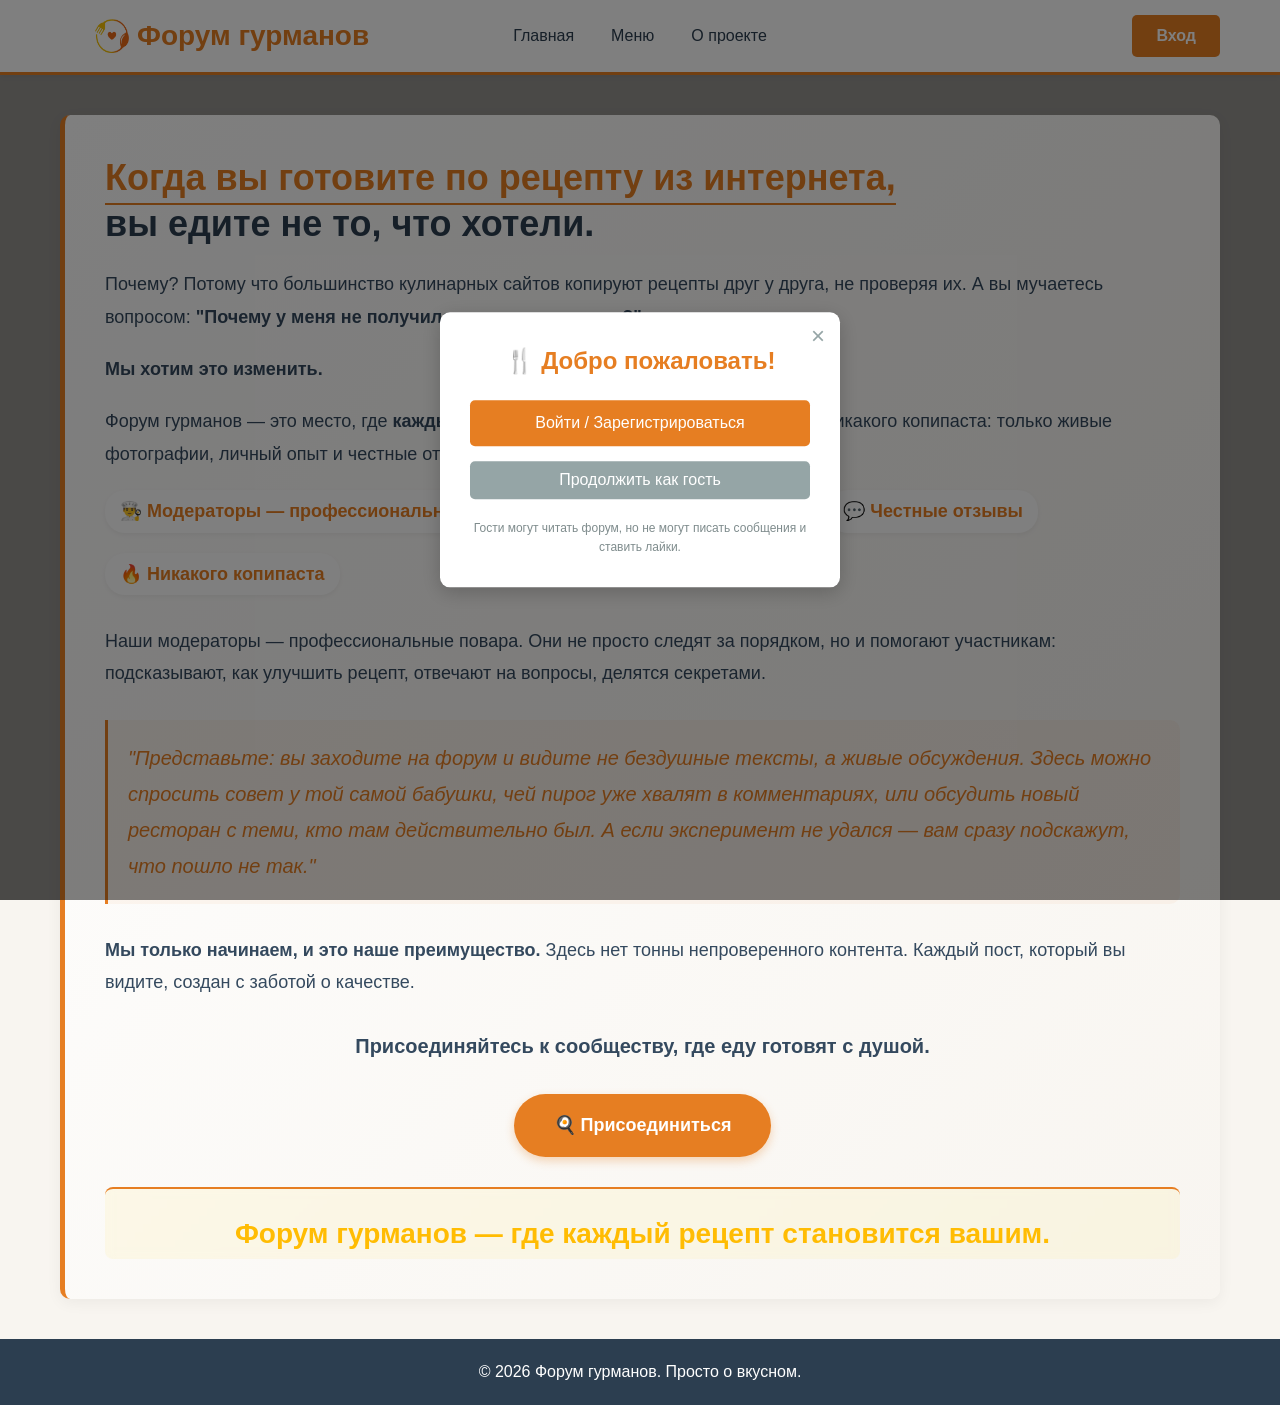
==== commit 1287a25b: "страница changed" ====
--- a/index.html
+++ b/index.html
@@ -11,7 +11,10 @@
         <div class="container">
             <div class="header-content">
                 <!-- Логотип слева -->
-                <a href="index.html" class="logo">🍴 Форум гурманов</a>
+                <a href="index.html" class="logo">
+                    <img src="images/logo.jpg" width="34" height="34"><span>Форум гурманов</span>
+                    
+                </a>
                 
                 <!-- Навигация по центру (без Профиля) -->
                 <nav class="main-nav">
--- a/style.css
+++ b/style.css
@@ -10,12 +10,39 @@
     background-color: #f8f5f0;
     color: #2c3e50;
     line-height: 1.6;
+    position: relative;
+    margin: 0;
+    background-image: url("images/Фон форум.jpg");
+    background-size: cover;
+    background-position: center;
+    background-repeat: no-repeat;
+    background-attachment: fixed; /* необязательно, но красиво */
+}
+
+body::before {
+    content: "";
+    position: fixed; /* важно — покрывает весь экран */
+    inset: 0;
+    background-image: url("images/bg.jpg");
+    background-size: cover;
+    background-position: center;
+    z-index: -1; /* отправляет фон назад */
+}
+
+/* затемнение */
+body::after {
+    content: "";
+    position: fixed;
+    inset: 0;
+    background: rgba(0, 0, 0, 0.4); /* регулируешь яркость */
+    z-index: -1;
 }
 
 .container {
     max-width: 1200px;
     margin: 0 auto;
     padding: 0 20px;
+    
 }
 
 /* ===== ШАПКА ===== */
@@ -35,11 +62,30 @@
 
 /* Логотип слева */
 .logo {
+    display: flex;
+    align-items: center;
+    gap: 8px; /* расстояние между логотипом и текстом */
+    padding-left: 35px;          /* Ширина картинки + отступ */
+    background-image: url('images/logo-icon.png'); /* Путь к картинке */
+    background-size: contain;    /* Чтобы картинка не растягивалась */
+    background-repeat: no-repeat;
+    background-position: left center; /* Выравнивание по левому краю по центру */
+    line-height: 30px;            /* Высота строки, чтобы текст был по центру картинки */
+    height: 30px;                 /* Явная высота */
     font-size: 24px;
-    font-weight: bold;
-    color: #e67e22;
-    text-decoration: none;
-    white-space: nowrap;
+    color: #e67e22;
+    text-decoration: none;
+    
+}
+
+.logo img {
+    display: block;
+
+}
+
+.logo span {
+    font-size: 28px;
+    font-weight: bold;
 }
 
 /* Навигация по центру */
@@ -543,11 +589,14 @@
 .echo-phrase {
     text-align: center;
     margin-top: 30px;
-    font-size: 22px;
-    color: #e67e22;
+    font-size: 28px;
+    color: #ffbc03;
     font-weight: bold;
     border-top: 2px solid #e67e22;
     padding-top: 20px;
+    background: #f9f0b542;
+    backdrop-filter: blur(5px);
+    border-radius: 8px;
 }
 
 /* ===== СТИЛИ ДЛЯ СТРАНИЦЫ "О ПРОЕКТЕ" ===== */
@@ -575,11 +624,12 @@
 .about-quote {
     font-style: italic;
     font-size: 20px;
-    color: #e67e22;
+    color: #f7f0d2;
     text-align: center;
     margin: 40px 0;
     padding: 30px;
-    background: rgba(230, 126, 34, 0.05);
+    background: rgba(223, 114, 20, 0.822);
+    backdrop-filter: blur(5px);
     border-radius: 10px;
     border-left: 3px solid #e67e22;
 }
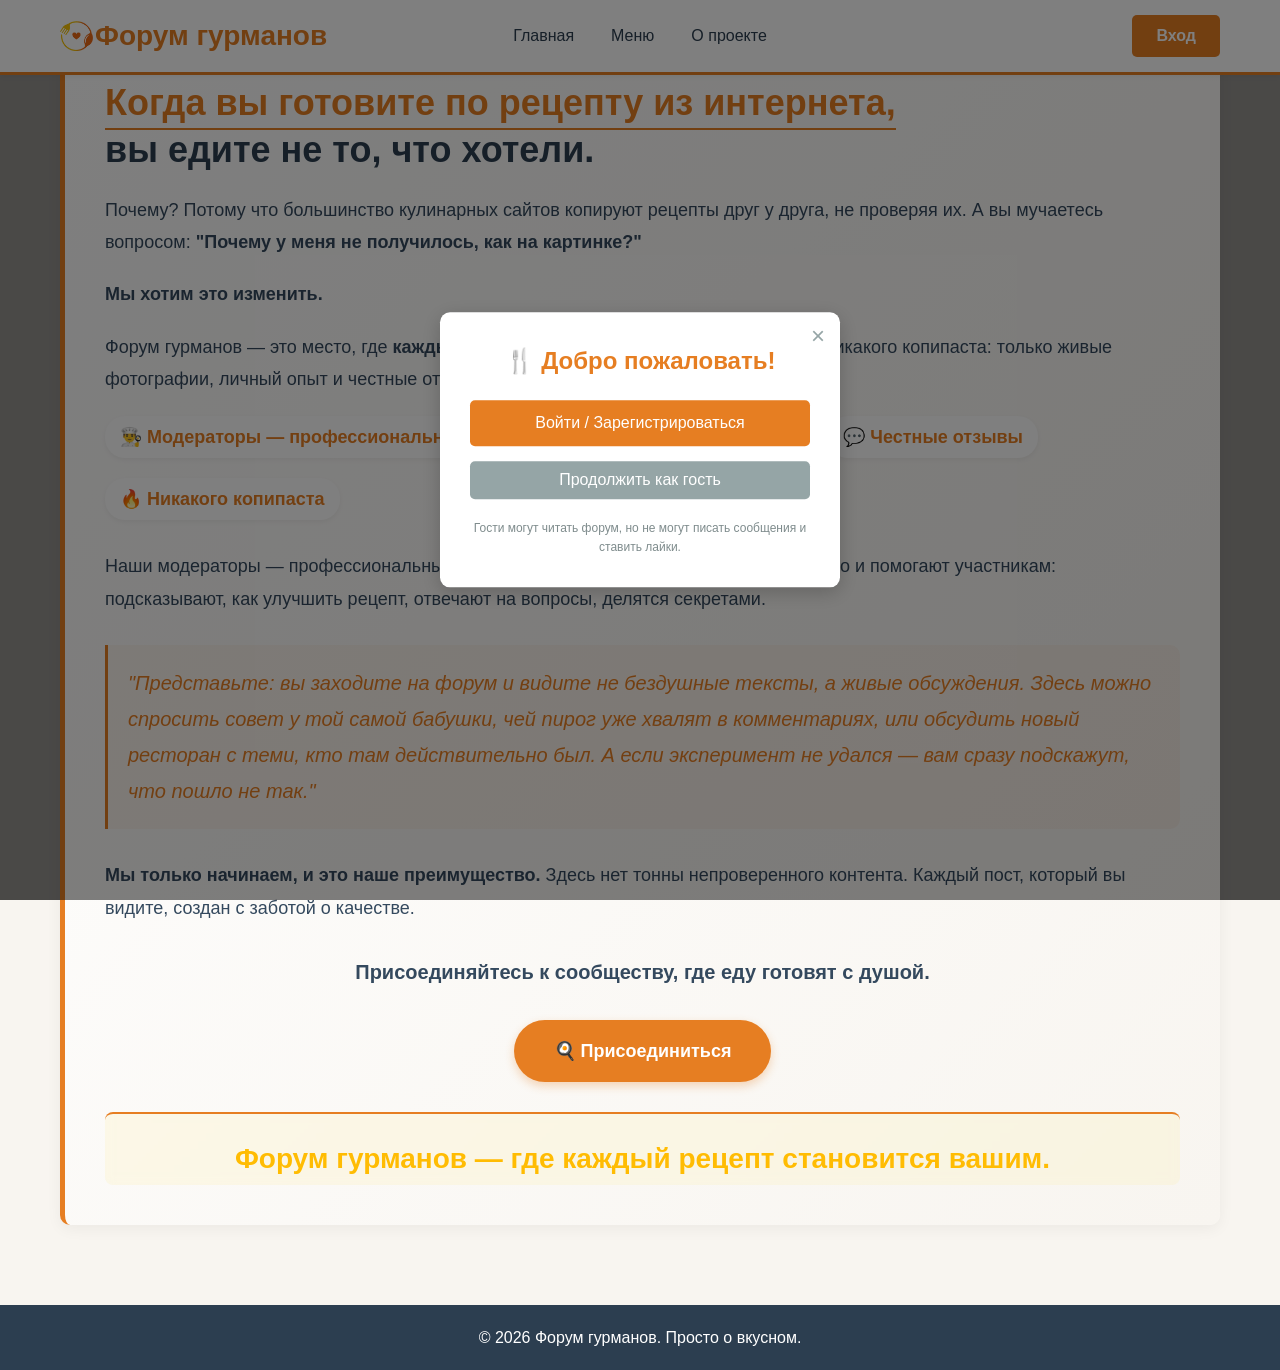
==== commit bf50a0a8: "updated" ====
--- a/index.html
+++ b/index.html
@@ -12,7 +12,7 @@
             <div class="header-content">
                 <!-- Логотип слева -->
                 <a href="index.html" class="logo">
-                    <img src="images/logo.jpg" width="34" height="34"><span>Форум гурманов</span>
+                    <span>Форум гурманов</span>
                     
                 </a>
                 
--- a/style.css
+++ b/style.css
@@ -5,11 +5,21 @@
     box-sizing: border-box;
 }
 
+html, body {
+    height: 100%;
+    margin: 0;
+    padding: 0;
+}
+
 body {
+    display: flex;
+    flex-direction: column;
+    min-height: 100vh;
     font-family: 'Segoe UI', Tahoma, Geneva, Verdana, sans-serif;
     background-color: #f8f5f0;
     color: #2c3e50;
     line-height: 1.6;
+<<<<<<< HEAD
     position: relative;
     margin: 0;
     background-image: url("images/Фон форум.jpg");
@@ -36,21 +46,38 @@
     inset: 0;
     background: rgba(0, 0, 0, 0.4); /* регулируешь яркость */
     z-index: -1;
+=======
+    padding-top: 80px; /* Отступ для фиксированной шапки */
+>>>>>>> 7c52803a4be4d2e4cc1117bdf971df9a97c0b365
 }
 
 .container {
     max-width: 1200px;
     margin: 0 auto;
     padding: 0 20px;
-    
-}
-
-/* ===== ШАПКА ===== */
+<<<<<<< HEAD
+    
+=======
+    width: 100%;
+>>>>>>> 7c52803a4be4d2e4cc1117bdf971df9a97c0b365
+}
+
+main {
+    flex: 1 0 auto;
+    width: 100%;
+}
+
+/* ===== ФИКСИРОВАННАЯ ШАПКА ===== */
 header {
     background-color: #fff;
     box-shadow: 0 2px 5px rgba(0,0,0,0.05);
     padding: 15px 0;
     border-bottom: 3px solid #e67e22;
+    position: fixed;
+    top: 0;
+    left: 0;
+    width: 100%;
+    z-index: 1000;
 }
 
 .header-content {
@@ -66,7 +93,7 @@
     align-items: center;
     gap: 8px; /* расстояние между логотипом и текстом */
     padding-left: 35px;          /* Ширина картинки + отступ */
-    background-image: url('images/logo-icon.png'); /* Путь к картинке */
+    background-image: url('images/logo.jpg'); /* Путь к картинке */
     background-size: contain;    /* Чтобы картинка не растягивалась */
     background-repeat: no-repeat;
     background-position: left center; /* Выравнивание по левому краю по центру */
@@ -121,9 +148,6 @@
     color: white;
 }
 
-.nav-link.active:hover {
-    background: #d35400;
-}
 
 /* Выпадающее меню ПО КЛИКУ */
 .dropdown {
@@ -232,6 +256,17 @@
     font-weight: bold;
 }
 
+/* ===== ПОДВАЛ (прижат к низу) ===== */
+footer {
+    background: #2c3e50;
+    color: #fff;
+    text-align: center;
+    padding: 20px 0;
+    flex-shrink: 0;
+    width: 100%;
+    margin-top: 40px;
+}
+
 /* ===== СТИЛИ ДЛЯ ПРОФИЛЯ ===== */
 .profile-header {
     background: #fff;
@@ -968,17 +1003,12 @@
     margin-top: 10px;
 }
 
-/* ===== ПОДВАЛ ===== */
-footer {
-    background: #2c3e50;
-    color: #fff;
-    text-align: center;
-    padding: 20px 0;
-    margin-top: 40px;
-}
-
 /* ===== АДАПТИВНОСТЬ ===== */
 @media (max-width: 768px) {
+    body {
+        padding-top: 120px; /* Больше отступ для мобильных */
+    }
+    
     .header-content {
         flex-direction: column;
         gap: 15px;
@@ -1050,6 +1080,10 @@
 }
 
 @media (max-width: 480px) {
+    body {
+        padding-top: 150px; /* Ещё больше для маленьких экранов */
+    }
+    
     .main-nav {
         flex-direction: column;
         width: 100%;
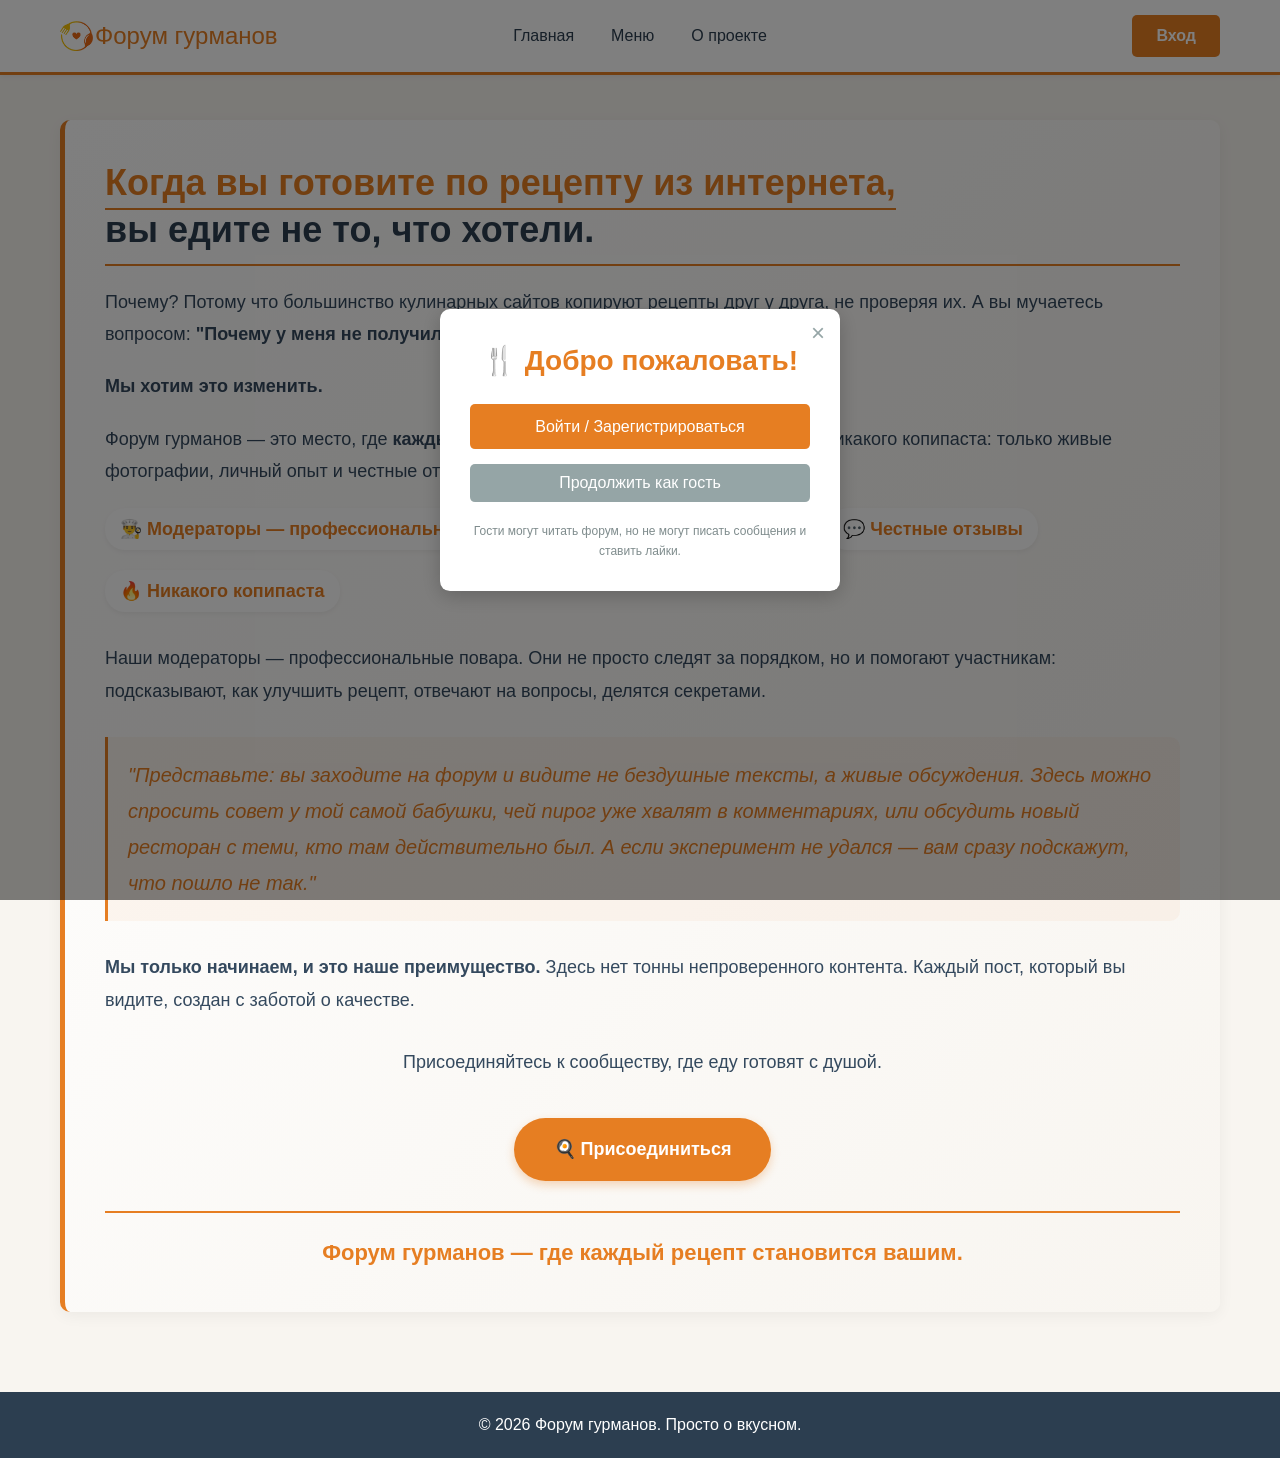
==== commit 5d7d8e29: "Changed" ====
--- a/index.html
+++ b/index.html
@@ -10,17 +10,9 @@
     <header>
         <div class="container">
             <div class="header-content">
-                <!-- Логотип слева -->
-                <a href="index.html" class="logo">
-                    <span>Форум гурманов</span>
-                    
-                </a>
-                
-                <!-- Навигация по центру (без Профиля) -->
+                <a href="index.html" class="logo"> Форум гурманов</a>
                 <nav class="main-nav">
                     <a href="index.html" class="nav-link">Главная</a>
-                    
-                    <!-- Выпадающее меню -->
                     <div class="dropdown">
                         <button class="nav-link dropbtn" id="menuBtn">Меню</button>
                         <div class="dropdown-content" id="menuDropdown">
@@ -48,11 +40,8 @@
                             </div>
                         </div>
                     </div>
-                    
                     <a href="about.html" class="nav-link">О проекте</a>
                 </nav>
-                
-                <!-- Кнопка входа/профиля справа -->
                 <div class="auth-section">
                     <a href="login.html" class="auth-btn" id="authBtn">Вход</a>
                 </div>
@@ -61,43 +50,30 @@
     </header>
 
     <main class="container">
-        <!-- Веб-райтинг -->
         <div class="hero-section">
             <h1 class="hero-title">
                 <span>Когда вы готовите по рецепту из интернета,</span><br>
                 вы едите не то, что хотели.
             </h1>
-            
             <div class="hero-content">
                 <p>Почему? Потому что большинство кулинарных сайтов копируют рецепты друг у друга, не проверяя их. А вы мучаетесь вопросом: <strong>"Почему у меня не получилось, как на картинке?"</strong></p>
-                
                 <p><strong>Мы хотим это изменить.</strong></p>
-                
                 <p>Форум гурманов — это место, где <strong>каждый рецепт создается реальными людьми</strong>. Никакого копипаста: только живые фотографии, личный опыт и честные отзывы.</p>
-                
-                <div style="display: flex; flex-wrap: wrap; gap: 10px; margin: 20px 0;">
+                <div class="stats-badge-group flex flex-wrap gap-10 mb-20">
                     <span class="stats-badge">👨‍🍳 Модераторы — профессиональные повара</span>
                     <span class="stats-badge">📸 Только живые фото</span>
                     <span class="stats-badge">💬 Честные отзывы</span>
                     <span class="stats-badge">🔥 Никакого копипаста</span>
                 </div>
-                
                 <p>Наши модераторы — профессиональные повара. Они не просто следят за порядком, но и помогают участникам: подсказывают, как улучшить рецепт, отвечают на вопросы, делятся секретами.</p>
-                
                 <div class="hero-quote">
                     "Представьте: вы заходите на форум и видите не бездушные тексты, а живые обсуждения. Здесь можно спросить совет у той самой бабушки, чей пирог уже хвалят в комментариях, или обсудить новый ресторан с теми, кто там действительно был. А если эксперимент не удался — вам сразу подскажут, что пошло не так."
                 </div>
-                
                 <p><strong>Мы только начинаем, и это наше преимущество.</strong> Здесь нет тонны непроверенного контента. Каждый пост, который вы видите, создан с заботой о качестве.</p>
-                
-                <p style="font-size: 20px; font-weight: bold; text-align: center; margin: 30px 0 10px;">
-                    Присоединяйтесь к сообществу, где еду готовят с душой.
-                </p>
-                
-                <div style="text-align: center;">
+                <p class="hero-subtitle text-center mt-30 mb-10">Присоединяйтесь к сообществу, где еду готовят с душой.</p>
+                <div class="text-center">
                     <a href="login.html?tab=register" class="hero-cta">🍳 Присоединиться</a>
                 </div>
-                
                 <div class="echo-phrase">
                     Форум гурманов — где каждый рецепт становится вашим.
                 </div>
@@ -111,52 +87,43 @@
         </div>
     </footer>
 
-    <!-- Модальное окно приветствия -->
-    <div id="welcomeModal" style="display: none; position: fixed; top: 0; left: 0; width: 100%; height: 100%; background: rgba(0,0,0,0.5); z-index: 1000;">
-        <div style="position: absolute; top: 50%; left: 50%; transform: translate(-50%, -50%); background: #fff; padding: 30px; border-radius: 10px; max-width: 400px; width: 90%; box-shadow: 0 5px 20px rgba(0,0,0,0.2);">
-            <h2 style="text-align: center; margin-bottom: 20px; color: #e67e22;">🍴 Добро пожаловать!</h2>
-            <div style="display: flex; flex-direction: column; gap: 15px;">
-                <a href="login.html" class="btn" style="text-align: center;">Войти / Зарегистрироваться</a>
-                <button id="guestButton" class="btn-secondary" style="width: 100%;">Продолжить как гость</button>
+    <div id="welcomeModal" class="modal-overlay">
+        <div class="modal-container">
+            <button id="closeModal" class="modal-close">&times;</button>
+            <h2 class="modal-title">🍴 Добро пожаловать!</h2>
+            <div class="flex flex-column gap-15">
+                <a href="login.html" class="btn btn-block text-center">Войти / Зарегистрироваться</a>
+                <button id="guestButton" class="btn-secondary btn-block">Продолжить как гость</button>
             </div>
-            <p style="text-align: center; margin-top: 20px; font-size: 12px; color: #7f8c8d;">
-                Гости могут читать форум, но не могут писать сообщения и ставить лайки.
-            </p>
-            <button id="closeModal" style="position: absolute; top: 10px; right: 15px; background: none; border: none; font-size: 24px; cursor: pointer; color: #95a5a6;">&times;</button>
+            <p class="modal-hint">Гости могут читать форум, но не могут писать сообщения и ставить лайки.</p>
         </div>
     </div>
 
     <script>
-        // Выпадающее меню по клику
         document.addEventListener('DOMContentLoaded', function() {
             const menuBtn = document.getElementById('menuBtn');
             const menuDropdown = document.getElementById('menuDropdown');
-            
             if (menuBtn && menuDropdown) {
                 menuBtn.addEventListener('click', function(e) {
                     e.stopPropagation();
                     menuDropdown.classList.toggle('show');
                 });
-                
                 document.addEventListener('click', function(e) {
                     if (!menuBtn.contains(e.target) && !menuDropdown.contains(e.target)) {
                         menuDropdown.classList.remove('show');
                     }
                 });
-                
                 menuDropdown.addEventListener('click', function(e) {
                     e.stopPropagation();
                 });
             }
         });
 
-        // Модальное окно приветствия
         window.addEventListener('load', function() {
             const modalClosed = localStorage.getItem('welcomeModalClosed');
             const isLoggedIn = localStorage.getItem('userLoggedIn') === 'true';
-            
             if (!modalClosed && !isLoggedIn) {
-                document.getElementById('welcomeModal').style.display = 'block';
+                document.getElementById('welcomeModal').style.display = 'flex';
             }
             updateAuthButton();
         });
@@ -180,12 +147,10 @@
             }
         });
         
-        // Обновление кнопки авторизации
         function updateAuthButton() {
             const authBtn = document.getElementById('authBtn');
             const isLoggedIn = localStorage.getItem('userLoggedIn') === 'true';
             const username = localStorage.getItem('username') || 'Елена_повар';
-
             if (isLoggedIn) {
                 authBtn.innerHTML = `<span class="user-avatar">${username.charAt(0)}</span> ${username}`;
                 authBtn.href = 'profile.html';
@@ -196,7 +161,6 @@
                 authBtn.classList.remove('user-profile-btn');
             }
         }
-
         updateAuthButton();
     </script>
 </body>
--- a/style.css
+++ b/style.css
@@ -19,47 +19,14 @@
     background-color: #f8f5f0;
     color: #2c3e50;
     line-height: 1.6;
-<<<<<<< HEAD
-    position: relative;
-    margin: 0;
-    background-image: url("images/Фон форум.jpg");
-    background-size: cover;
-    background-position: center;
-    background-repeat: no-repeat;
-    background-attachment: fixed; /* необязательно, но красиво */
-}
-
-body::before {
-    content: "";
-    position: fixed; /* важно — покрывает весь экран */
-    inset: 0;
-    background-image: url("images/bg.jpg");
-    background-size: cover;
-    background-position: center;
-    z-index: -1; /* отправляет фон назад */
-}
-
-/* затемнение */
-body::after {
-    content: "";
-    position: fixed;
-    inset: 0;
-    background: rgba(0, 0, 0, 0.4); /* регулируешь яркость */
-    z-index: -1;
-=======
-    padding-top: 80px; /* Отступ для фиксированной шапки */
->>>>>>> 7c52803a4be4d2e4cc1117bdf971df9a97c0b365
+    padding-top: 80px;
 }
 
 .container {
     max-width: 1200px;
     margin: 0 auto;
     padding: 0 20px;
-<<<<<<< HEAD
-    
-=======
     width: 100%;
->>>>>>> 7c52803a4be4d2e4cc1117bdf971df9a97c0b365
 }
 
 main {
@@ -87,35 +54,20 @@
     position: relative;
 }
 
-/* Логотип слева */
 .logo {
-    display: flex;
-    align-items: center;
-    gap: 8px; /* расстояние между логотипом и текстом */
-    padding-left: 35px;          /* Ширина картинки + отступ */
-    background-image: url('images/logo.jpg'); /* Путь к картинке */
-    background-size: contain;    /* Чтобы картинка не растягивалась */
+    display: inline-block;
+    padding-left: 35px;
+    background-image: url('images/logo.jpg');
+    background-size: contain;
     background-repeat: no-repeat;
-    background-position: left center; /* Выравнивание по левому краю по центру */
-    line-height: 30px;            /* Высота строки, чтобы текст был по центру картинки */
-    height: 30px;                 /* Явная высота */
+    background-position: left center;
+    line-height: 30px;
+    height: 30px;
     font-size: 24px;
     color: #e67e22;
     text-decoration: none;
-    
-}
-
-.logo img {
-    display: block;
-
-}
-
-.logo span {
-    font-size: 28px;
-    font-weight: bold;
-}
-
-/* Навигация по центру */
+}
+
 .main-nav {
     display: flex;
     align-items: center;
@@ -148,8 +100,10 @@
     color: white;
 }
 
-
-/* Выпадающее меню ПО КЛИКУ */
+.nav-link.active:hover {
+    background: #d35400;
+}
+
 .dropdown {
     position: relative;
 }
@@ -202,7 +156,6 @@
     padding-left: 5px;
 }
 
-/* Кнопка входа/профиля справа */
 .auth-section {
     margin-left: auto;
 }
@@ -226,7 +179,6 @@
     background: #d35400;
 }
 
-/* Стили для кнопки профиля пользователя */
 .user-profile-btn {
     display: flex !important;
     align-items: center;
@@ -256,7 +208,7 @@
     font-weight: bold;
 }
 
-/* ===== ПОДВАЛ (прижат к низу) ===== */
+/* ===== ПОДВАЛ ===== */
 footer {
     background: #2c3e50;
     color: #fff;
@@ -267,6 +219,123 @@
     margin-top: 40px;
 }
 
+/* ===== КАРТОЧКИ ===== */
+.card {
+    background: #fff;
+    border-radius: 8px;
+    padding: 20px;
+    margin-bottom: 20px;
+    box-shadow: 0 2px 5px rgba(0,0,0,0.05);
+    transition: transform 0.2s;
+}
+
+.card:hover {
+    transform: translateY(-2px);
+    box-shadow: 0 4px 10px rgba(0,0,0,0.1);
+}
+
+/* ===== ЗАГОЛОВКИ ===== */
+h1 {
+    font-size: 32px;
+    border-bottom: 2px solid #e67e22;
+    padding-bottom: 10px;
+    margin-bottom: 20px;
+    color: #2c3e50;
+}
+
+h2 {
+    font-size: 28px;
+    margin-bottom: 15px;
+    color: #2c3e50;
+}
+
+h3 {
+    font-size: 24px;
+    margin-bottom: 15px;
+    color: #2c3e50;
+}
+
+/* ===== КНОПКИ ===== */
+.btn {
+    display: inline-block;
+    background: #e67e22;
+    color: #fff;
+    padding: 10px 20px;
+    border-radius: 5px;
+    text-decoration: none;
+    border: none;
+    cursor: pointer;
+    font-size: 16px;
+}
+.btn:hover {
+    background: #d35400;
+}
+
+.btn-secondary {
+    background: #95a5a6;
+    color: white;
+    padding: 10px 20px;
+    border-radius: 5px;
+    text-decoration: none;
+    border: none;
+    cursor: pointer;
+    font-size: 16px;
+}
+.btn-secondary:hover {
+    background: #7f8c8d;
+}
+
+.btn-block {
+    width: 100%;
+}
+
+.btn-edit {
+    display: inline-block;
+    background: #95a5a6;
+    color: white;
+    padding: 12px 30px;
+    border-radius: 5px;
+    text-decoration: none;
+    margin-top: 20px;
+    transition: background 0.2s;
+}
+.btn-edit:hover {
+    background: #7f8c8d;
+}
+
+/* ===== ФОРМЫ ===== */
+.form-group {
+    margin-bottom: 20px;
+}
+.form-group label {
+    display: block;
+    margin-bottom: 5px;
+    font-weight: bold;
+    color: #2c3e50;
+}
+
+.form-control {
+    width: 100%;
+    padding: 10px;
+    border: 1px solid #ddd;
+    border-radius: 5px;
+    font-size: 16px;
+}
+.form-control:focus {
+    outline: none;
+    border-color: #e67e22;
+}
+
+.required-star {
+    color: #e67e22;
+}
+
+.hint {
+    font-size: 12px;
+    color: #7f8c8d;
+    margin-top: 5px;
+}
+
 /* ===== СТИЛИ ДЛЯ ПРОФИЛЯ ===== */
 .profile-header {
     background: #fff;
@@ -292,19 +361,26 @@
     font-size: 60px;
     font-weight: bold;
     box-shadow: 0 5px 15px rgba(230, 126, 34, 0.3);
+    overflow: hidden;
+    flex-shrink: 0;
+}
+
+.profile-avatar img {
+    width: 100%;
+    height: 100%;
+    object-fit: cover;
+    display: block;
 }
 
 .profile-info {
     flex: 1;
 }
-
 .profile-info h1 {
     font-size: 36px;
     margin-bottom: 5px;
     border-bottom: none;
     color: #2c3e50;
 }
-
 .profile-info .meta {
     color: #7f8c8d;
     margin-bottom: 20px;
@@ -338,7 +414,6 @@
     margin-top: 5px;
 }
 
-/* Вкладки профиля */
 .profile-tabs {
     display: flex;
     gap: 10px;
@@ -356,17 +431,15 @@
     transition: all 0.2s;
     font-weight: 500;
 }
-
 .tab:hover {
     background: #e0e0e0;
 }
-
 .tab.active {
     background: #e67e22;
     color: white;
 }
 
-/* Карточки постов */
+/* ===== КАРТОЧКИ ПОСТОВ ===== */
 .post-card {
     background: #fff;
     border-radius: 10px;
@@ -376,7 +449,6 @@
     transition: transform 0.2s;
     border: 1px solid #eee;
 }
-
 .post-card:hover {
     transform: translateY(-2px);
     box-shadow: 0 5px 15px rgba(0,0,0,0.1);
@@ -395,7 +467,6 @@
     text-decoration: none;
     font-weight: bold;
 }
-
 .post-title:hover {
     color: #e67e22;
 }
@@ -423,6 +494,7 @@
     color: #7f8c8d;
     font-size: 14px;
     margin-bottom: 15px;
+    flex-wrap: wrap;
 }
 
 .post-excerpt {
@@ -435,6 +507,7 @@
     display: flex;
     gap: 10px;
     flex-wrap: wrap;
+    margin-top: 10px;
 }
 
 .tag {
@@ -445,7 +518,6 @@
     color: #2c3e50;
     text-decoration: none;
 }
-
 .tag:hover {
     background: #e67e22;
     color: white;
@@ -471,18 +543,16 @@
     display: flex;
     gap: 15px;
 }
-
 .post-actions a {
     color: #7f8c8d;
     text-decoration: none;
     font-size: 14px;
 }
-
 .post-actions a:hover {
     color: #e67e22;
 }
 
-/* Комментарии в профиле */
+/* ===== КОММЕНТАРИИ ===== */
 .comment-item {
     background: #f9f9f9;
     border-left: 3px solid #e67e22;
@@ -497,12 +567,17 @@
     margin-bottom: 10px;
     color: #7f8c8d;
     font-size: 14px;
+    flex-wrap: wrap;
+    gap: 10px;
 }
 
 .comment-post-link {
     color: #e67e22;
     text-decoration: none;
     font-weight: bold;
+}
+.comment-post-link:hover {
+    text-decoration: underline;
 }
 
 .comment-body {
@@ -522,27 +597,17 @@
     font-weight: bold;
 }
 
+.comment-actions {
+    display: flex;
+    gap: 15px;
+}
 .comment-actions a {
     color: #7f8c8d;
     text-decoration: none;
     font-size: 14px;
-    margin-left: 15px;
-}
-
-/* Кнопка редактирования профиля */
-.btn-edit {
-    display: inline-block;
-    background: #95a5a6;
-    color: white;
-    padding: 12px 30px;
-    border-radius: 5px;
-    text-decoration: none;
-    margin-top: 20px;
-    transition: background 0.2s;
-}
-
-.btn-edit:hover {
-    background: #7f8c8d;
+}
+.comment-actions a:hover {
+    color: #e67e22;
 }
 
 /* ===== СТИЛИ ДЛЯ РЕКЛАМНОГО ТЕКСТА ===== */
@@ -561,7 +626,6 @@
     margin-bottom: 20px;
     line-height: 1.3;
 }
-
 .hero-title span {
     color: #e67e22;
     border-bottom: 2px solid #e67e22;
@@ -573,7 +637,6 @@
     line-height: 1.8;
     color: #34495e;
 }
-
 .hero-content p {
     margin-bottom: 20px;
 }
@@ -602,7 +665,6 @@
     transition: transform 0.2s, box-shadow 0.2s;
     box-shadow: 0 4px 10px rgba(230, 126, 34, 0.3);
 }
-
 .hero-cta:hover {
     transform: translateY(-2px);
     box-shadow: 0 6px 15px rgba(230, 126, 34, 0.4);
@@ -624,14 +686,11 @@
 .echo-phrase {
     text-align: center;
     margin-top: 30px;
-    font-size: 28px;
-    color: #ffbc03;
+    font-size: 22px;
+    color: #e67e22;
     font-weight: bold;
     border-top: 2px solid #e67e22;
     padding-top: 20px;
-    background: #f9f0b542;
-    backdrop-filter: blur(5px);
-    border-radius: 8px;
 }
 
 /* ===== СТИЛИ ДЛЯ СТРАНИЦЫ "О ПРОЕКТЕ" ===== */
@@ -648,25 +707,49 @@
     box-shadow: 0 2px 5px rgba(0,0,0,0.05);
     border-left: 3px solid #e67e22;
 }
-
 .about-card h2 {
     margin-bottom: 15px;
     color: #e67e22;
     border-bottom: 2px solid #e67e22;
     padding-bottom: 10px;
+}
+.about-card ul {
+    margin-left: 20px;
+    line-height: 1.8;
 }
 
 .about-quote {
     font-style: italic;
     font-size: 20px;
-    color: #f7f0d2;
+    color: #e67e22;
     text-align: center;
     margin: 40px 0;
     padding: 30px;
-    background: rgba(223, 114, 20, 0.822);
-    backdrop-filter: blur(5px);
+    background: rgba(230, 126, 34, 0.05);
     border-radius: 10px;
     border-left: 3px solid #e67e22;
+}
+
+/* ===== СТИЛИ ДЛЯ СТРАНИЦЫ ТЕГОВ ===== */
+.tags-cloud {
+    display: flex;
+    flex-wrap: wrap;
+    gap: 10px;
+    margin: 40px 0;
+}
+
+.tag-cloud-item {
+    background: #f0f0f0;
+    padding: 8px 15px;
+    border-radius: 20px;
+    text-decoration: none;
+    color: #2c3e50;
+    transition: all 0.2s;
+}
+.tag-cloud-item:hover {
+    background: #e67e22;
+    color: white;
+    transform: translateY(-2px);
 }
 
 /* ===== СТИЛИ ДЛЯ ФОРМЫ НОВОГО ПОСТА ===== */
@@ -677,52 +760,15 @@
     box-shadow: 0 2px 5px rgba(0,0,0,0.05);
 }
 
-.form-group {
-    margin-bottom: 20px;
-}
-
-.form-group label {
-    display: block;
-    margin-bottom: 5px;
-    font-weight: bold;
-    color: #2c3e50;
-}
-
-.form-control {
-    width: 100%;
-    padding: 10px;
-    border: 1px solid #ddd;
-    border-radius: 5px;
-    font-size: 16px;
-}
-
-.form-control:focus {
-    outline: none;
-    border-color: #e67e22;
-}
-
-.required-star {
-    color: #e67e22;
-}
-
-.hint {
-    font-size: 12px;
-    color: #7f8c8d;
-    margin-top: 5px;
-}
-
 .popular-tags {
     margin-bottom: 20px;
 }
-
 .popular-tags span {
     font-size: 14px;
     color: #7f8c8d;
     margin-right: 10px;
 }
-
-.tag-link {
-    display: inline-block;
+.popular-tags .tag-link {
     background: #f0f0f0;
     padding: 3px 8px;
     border-radius: 3px;
@@ -732,8 +778,7 @@
     text-decoration: none;
     cursor: pointer;
 }
-
-.tag-link:hover {
+.popular-tags .tag-link:hover {
     background: #e67e22;
     color: white;
 }
@@ -742,37 +787,6 @@
     display: flex;
     gap: 15px;
     flex-wrap: wrap;
-}
-
-.btn {
-    display: inline-block;
-    background: #e67e22;
-    color: white;
-    padding: 10px 20px;
-    border-radius: 5px;
-    text-decoration: none;
-    border: none;
-    cursor: pointer;
-    font-size: 16px;
-}
-
-.btn:hover {
-    background: #d35400;
-}
-
-.btn-secondary {
-    background: #95a5a6;
-    color: white;
-    padding: 10px 20px;
-    border-radius: 5px;
-    text-decoration: none;
-    border: none;
-    cursor: pointer;
-    font-size: 16px;
-}
-
-.btn-secondary:hover {
-    background: #7f8c8d;
 }
 
 .tips-card {
@@ -781,17 +795,49 @@
     padding: 20px;
     margin-top: 30px;
 }
-
 .tips-card h3 {
     color: #e67e22;
     margin-bottom: 15px;
 }
-
 .tips-card ul {
     margin-left: 20px;
     line-height: 1.8;
 }
 
+/* ===== СТИЛИ ДЛЯ ПОДКАТЕГОРИЙ ===== */
+.subcategory-group {
+    margin-top: 15px;
+    padding: 15px;
+    background: #f8f5f0;
+    border-radius: 8px;
+    border-left: 3px solid #e67e22;
+}
+.subcategory-group label:first-child {
+    display: block;
+    margin-bottom: 10px;
+    font-weight: bold;
+    color: #e67e22;
+}
+
+.subcategory-options {
+    display: flex;
+    flex-wrap: wrap;
+    gap: 15px;
+}
+
+.subcategory-option {
+    flex: 1 1 calc(50% - 15px);
+    min-width: 200px;
+}
+.subcategory-option input[type="radio"] {
+    margin-right: 8px;
+}
+.subcategory-option label {
+    display: inline;
+    font-weight: normal;
+    color: #2c3e50;
+}
+
 /* ===== СТИЛИ ДЛЯ СПИСКА ТЕМ ===== */
 .sort-buttons {
     display: flex;
@@ -808,11 +854,9 @@
     text-decoration: none;
     transition: background 0.2s;
 }
-
 .sort-btn:hover {
     background: #7f8c8d;
 }
-
 .sort-btn.active {
     background: #e67e22;
 }
@@ -836,57 +880,6 @@
     display: flex;
     align-items: center;
     gap: 5px;
-}
-
-/* Пагинация */
-.pagination {
-    display: flex;
-    justify-content: center;
-    gap: 10px;
-    margin-top: 30px;
-    flex-wrap: wrap;
-}
-
-.page-link {
-    padding: 8px 12px;
-    background: #fff;
-    border-radius: 5px;
-    text-decoration: none;
-    color: #2c3e50;
-    border: 1px solid #ddd;
-}
-
-.page-link.active {
-    background: #e67e22;
-    color: white;
-    border: none;
-}
-
-/* Пост в списке */
-.post-item {
-    background: #fff;
-    border-radius: 10px;
-    padding: 20px;
-    margin-bottom: 20px;
-    box-shadow: 0 2px 5px rgba(0,0,0,0.05);
-    transition: transform 0.2s;
-    border: 1px solid #eee;
-}
-
-.post-item:hover {
-    transform: translateY(-2px);
-    box-shadow: 0 5px 15px rgba(0,0,0,0.1);
-}
-
-.post-title-link {
-    font-size: 20px;
-    color: #2c3e50;
-    text-decoration: none;
-    font-weight: bold;
-}
-
-.post-title-link:hover {
-    color: #e67e22;
 }
 
 /* ===== СТИЛИ ДЛЯ ПРОСМОТРА ПОСТА ===== */
@@ -917,12 +910,10 @@
     margin-bottom: 30px;
     line-height: 1.8;
 }
-
 .post-content h3 {
     margin: 20px 0 10px;
     color: #e67e22;
 }
-
 .post-content ul {
     margin-left: 20px;
     margin-bottom: 20px;
@@ -946,12 +937,11 @@
     cursor: pointer;
     font-size: 14px;
 }
-
 .action-btn:hover {
     background: #7f8c8d;
 }
 
-/* Комментарии */
+/* ===== КОММЕНТАРИИ ===== */
 .comments-section {
     background: #fff;
     border-radius: 10px;
@@ -964,7 +954,29 @@
     margin-top: 20px;
 }
 
-/* Похожие посты */
+.comment-likes-btn {
+    background: none;
+    border: none;
+    color: #7f8c8d;
+    cursor: pointer;
+    font-size: 14px;
+}
+.comment-likes-btn:hover {
+    color: #e67e22;
+}
+
+.comment-reply-btn {
+    background: none;
+    border: none;
+    color: #7f8c8d;
+    cursor: pointer;
+    font-size: 14px;
+}
+.comment-reply-btn:hover {
+    color: #e67e22;
+}
+
+/* ===== ПОХОЖИЕ ПОСТЫ ===== */
 .related-posts {
     background: #fff;
     border-radius: 10px;
@@ -984,29 +996,357 @@
     padding: 15px;
     border-radius: 5px;
 }
-
+.related-item h4 {
+    margin-bottom: 10px;
+}
 .related-title {
     text-decoration: none;
     color: #2c3e50;
     font-weight: bold;
 }
-
 .related-title:hover {
     color: #e67e22;
 }
-
 .related-meta {
     display: flex;
     gap: 10px;
     color: #7f8c8d;
     font-size: 12px;
     margin-top: 10px;
+}
+
+/* ===== ПАГИНАЦИЯ ===== */
+.pagination {
+    display: flex;
+    justify-content: center;
+    gap: 10px;
+    margin-top: 30px;
+    flex-wrap: wrap;
+}
+
+.page-link {
+    padding: 8px 12px;
+    background: #fff;
+    border-radius: 5px;
+    text-decoration: none;
+    color: #2c3e50;
+    border: 1px solid #ddd;
+}
+.page-link.active {
+    background: #e67e22;
+    color: white;
+    border: none;
+}
+
+/* ===== ПОСТ В СПИСКЕ ===== */
+.post-item {
+    background: #fff;
+    border-radius: 10px;
+    padding: 20px;
+    margin-bottom: 20px;
+    box-shadow: 0 2px 5px rgba(0,0,0,0.05);
+    transition: transform 0.2s;
+    border: 1px solid #eee;
+}
+.post-item:hover {
+    transform: translateY(-2px);
+    box-shadow: 0 5px 15px rgba(0,0,0,0.1);
+}
+.post-item .post-title-link {
+    text-decoration: none;
+    color: #2c3e50;
+    font-size: 20px;
+    font-weight: bold;
+}
+.post-item .post-title-link:hover {
+    color: #e67e22;
+}
+.post-item .post-meta {
+    color: #7f8c8d;
+    margin-bottom: 10px;
+    font-size: 14px;
+}
+.post-item .post-author {
+    color: #e67e22;
+    text-decoration: none;
+}
+.post-item .post-author:hover {
+    text-decoration: underline;
+}
+.post-item .post-excerpt {
+    margin-bottom: 10px;
+}
+.post-item .post-stats {
+    text-align: right;
+    color: #7f8c8d;
+    font-size: 14px;
+    min-width: 80px;
+}
+.post-item .post-tags {
+    margin-top: 10px;
+}
+.post-item .post-tags .tag {
+    background: #f0f0f0;
+    padding: 3px 10px;
+    border-radius: 15px;
+    font-size: 12px;
+    color: #2c3e50;
+    text-decoration: none;
+}
+.post-item .post-tags .tag:hover {
+    background: #e67e22;
+    color: white;
+}
+
+/* ===== ДЕМО-СТИЛИ ===== */
+.demo-notice {
+    background: #fff3cd;
+    border: 1px solid #ffeeba;
+    color: #856404;
+    padding: 15px 20px;
+    border-radius: 8px;
+    margin-bottom: 20px;
+    display: flex;
+    align-items: center;
+    gap: 10px;
+}
+.demo-notice svg {
+    width: 24px;
+    height: 24px;
+    fill: #856404;
+}
+
+.demo-post {
+    position: relative;
+    overflow: hidden;
+}
+.demo-post::after {
+    content: "ДЕМО";
+    position: absolute;
+    top: 10px;
+    right: -30px;
+    background: #e67e22;
+    color: white;
+    padding: 5px 30px;
+    font-size: 12px;
+    font-weight: bold;
+    transform: rotate(45deg);
+    opacity: 0.8;
+}
+
+.demo-comment {
+    position: relative;
+}
+.demo-comment::before {
+    content: "⚡ Демо-данные";
+    position: absolute;
+    top: -10px;
+    right: 10px;
+    background: #e67e22;
+    color: white;
+    padding: 3px 10px;
+    border-radius: 15px;
+    font-size: 10px;
+    font-weight: bold;
+    opacity: 0.8;
+}
+
+.demo-badge {
+    display: inline-block;
+    background: #e67e22;
+    color: white;
+    padding: 3px 8px;
+    border-radius: 15px;
+    font-size: 10px;
+    font-weight: bold;
+    margin-left: 10px;
+    vertical-align: middle;
+}
+
+/* ===== МОДАЛЬНЫЕ ОКНА ===== */
+.modal-overlay {
+    display: none;
+    position: fixed;
+    top: 0;
+    left: 0;
+    width: 100%;
+    height: 100%;
+    background: rgba(0,0,0,0.5);
+    z-index: 1000;
+}
+
+.modal-container {
+    position: absolute;
+    top: 50%;
+    left: 50%;
+    transform: translate(-50%, -50%);
+    background: #fff;
+    padding: 30px;
+    border-radius: 10px;
+    max-width: 400px;
+    width: 90%;
+    box-shadow: 0 5px 20px rgba(0,0,0,0.2);
+}
+
+.modal-close {
+    position: absolute;
+    top: 10px;
+    right: 15px;
+    background: none;
+    border: none;
+    font-size: 24px;
+    cursor: pointer;
+    color: #95a5a6;
+}
+.modal-close:hover {
+    color: #e67e22;
+}
+
+.modal-title {
+    text-align: center;
+    margin-bottom: 20px;
+    color: #e67e22;
+}
+
+.modal-hint {
+    text-align: center;
+    margin-top: 20px;
+    font-size: 12px;
+    color: #7f8c8d;
+}
+
+/* ===== СТИЛИ ДЛЯ СТРАНИЦЫ ВХОДА ===== */
+.login-container {
+    max-width: 400px;
+    margin: 40px auto;
+}
+
+.tabs-container {
+    display: flex;
+    margin-bottom: 20px;
+    border-bottom: 2px solid #eee;
+}
+
+.tab-login {
+    flex: 1;
+    text-align: center;
+    padding: 10px;
+    background: #e67e22;
+    color: #fff;
+    text-decoration: none;
+    border-radius: 5px 5px 0 0;
+}
+
+.tab-register {
+    flex: 1;
+    text-align: center;
+    padding: 10px;
+    background: #f0f0f0;
+    color: #2c3e50;
+    text-decoration: none;
+    border-radius: 5px 5px 0 0;
+}
+
+.tab-login.active {
+    background: #e67e22;
+    color: #fff;
+}
+
+.tab-register.active {
+    background: #e67e22;
+    color: #fff;
+}
+
+.forgot-link {
+    color: #7f8c8d;
+    font-size: 14px;
+    text-decoration: none;
+}
+.forgot-link:hover {
+    color: #e67e22;
+}
+
+.text-muted {
+    font-size: 14px;
+    color: #7f8c8d;
+}
+
+/* ===== ХЛЕБНЫЕ КРОШКИ ===== */
+.breadcrumbs {
+    margin-bottom: 20px;
+    color: #7f8c8d;
+}
+.breadcrumbs a {
+    color: #7f8c8d;
+    text-decoration: none;
+}
+.breadcrumbs a:hover {
+    color: #e67e22;
+}
+
+/* ===== УТИЛИТЫ ===== */
+.text-center {
+    text-align: center;
+}
+.text-right {
+    text-align: right;
+}
+.mt-10 {
+    margin-top: 10px;
+}
+.mt-20 {
+    margin-top: 20px;
+}
+.mt-30 {
+    margin-top: 30px;
+}
+.mt-40 {
+    margin-top: 40px;
+}
+.mb-10 {
+    margin-bottom: 10px;
+}
+.mb-20 {
+    margin-bottom: 20px;
+}
+.mb-30 {
+    margin-bottom: 30px;
+}
+.gap-10 {
+    gap: 10px;
+}
+.gap-15 {
+    gap: 15px;
+}
+.gap-20 {
+    gap: 20px;
+}
+.flex {
+    display: flex;
+}
+.flex-column {
+    flex-direction: column;
+}
+.flex-wrap {
+    flex-wrap: wrap;
+}
+.justify-between {
+    justify-content: space-between;
+}
+.align-center {
+    align-items: center;
+}
+.align-start {
+    align-items: start;
+}
+.w-100 {
+    width: 100%;
 }
 
 /* ===== АДАПТИВНОСТЬ ===== */
 @media (max-width: 768px) {
     body {
-        padding-top: 120px; /* Больше отступ для мобильных */
+        padding-top: 120px;
     }
     
     .header-content {
@@ -1081,7 +1421,7 @@
 
 @media (max-width: 480px) {
     body {
-        padding-top: 150px; /* Ещё больше для маленьких экранов */
+        padding-top: 150px;
     }
     
     .main-nav {
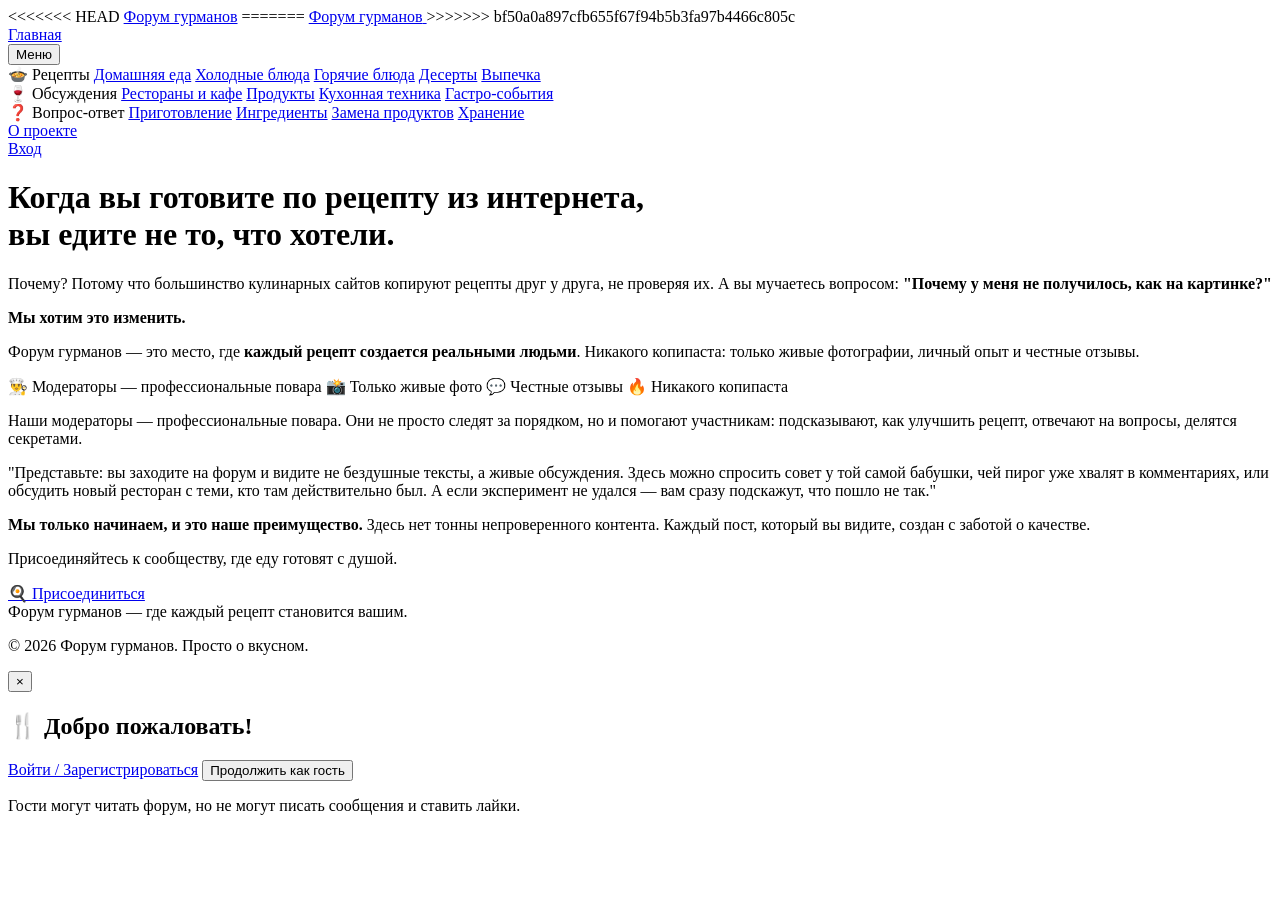
==== commit 72a245a1: "Changed" ====
--- a/index.html
+++ b/index.html
@@ -10,7 +10,17 @@
     <header>
         <div class="container">
             <div class="header-content">
+<<<<<<< HEAD
                 <a href="index.html" class="logo"> Форум гурманов</a>
+=======
+                <!-- Логотип слева -->
+                <a href="index.html" class="logo">
+                    <span>Форум гурманов</span>
+                    
+                </a>
+                
+                <!-- Навигация по центру (без Профиля) -->
+>>>>>>> bf50a0a897cfb655f67f94b5b3fa97b4466c805c
                 <nav class="main-nav">
                     <a href="index.html" class="nav-link">Главная</a>
                     <div class="dropdown">
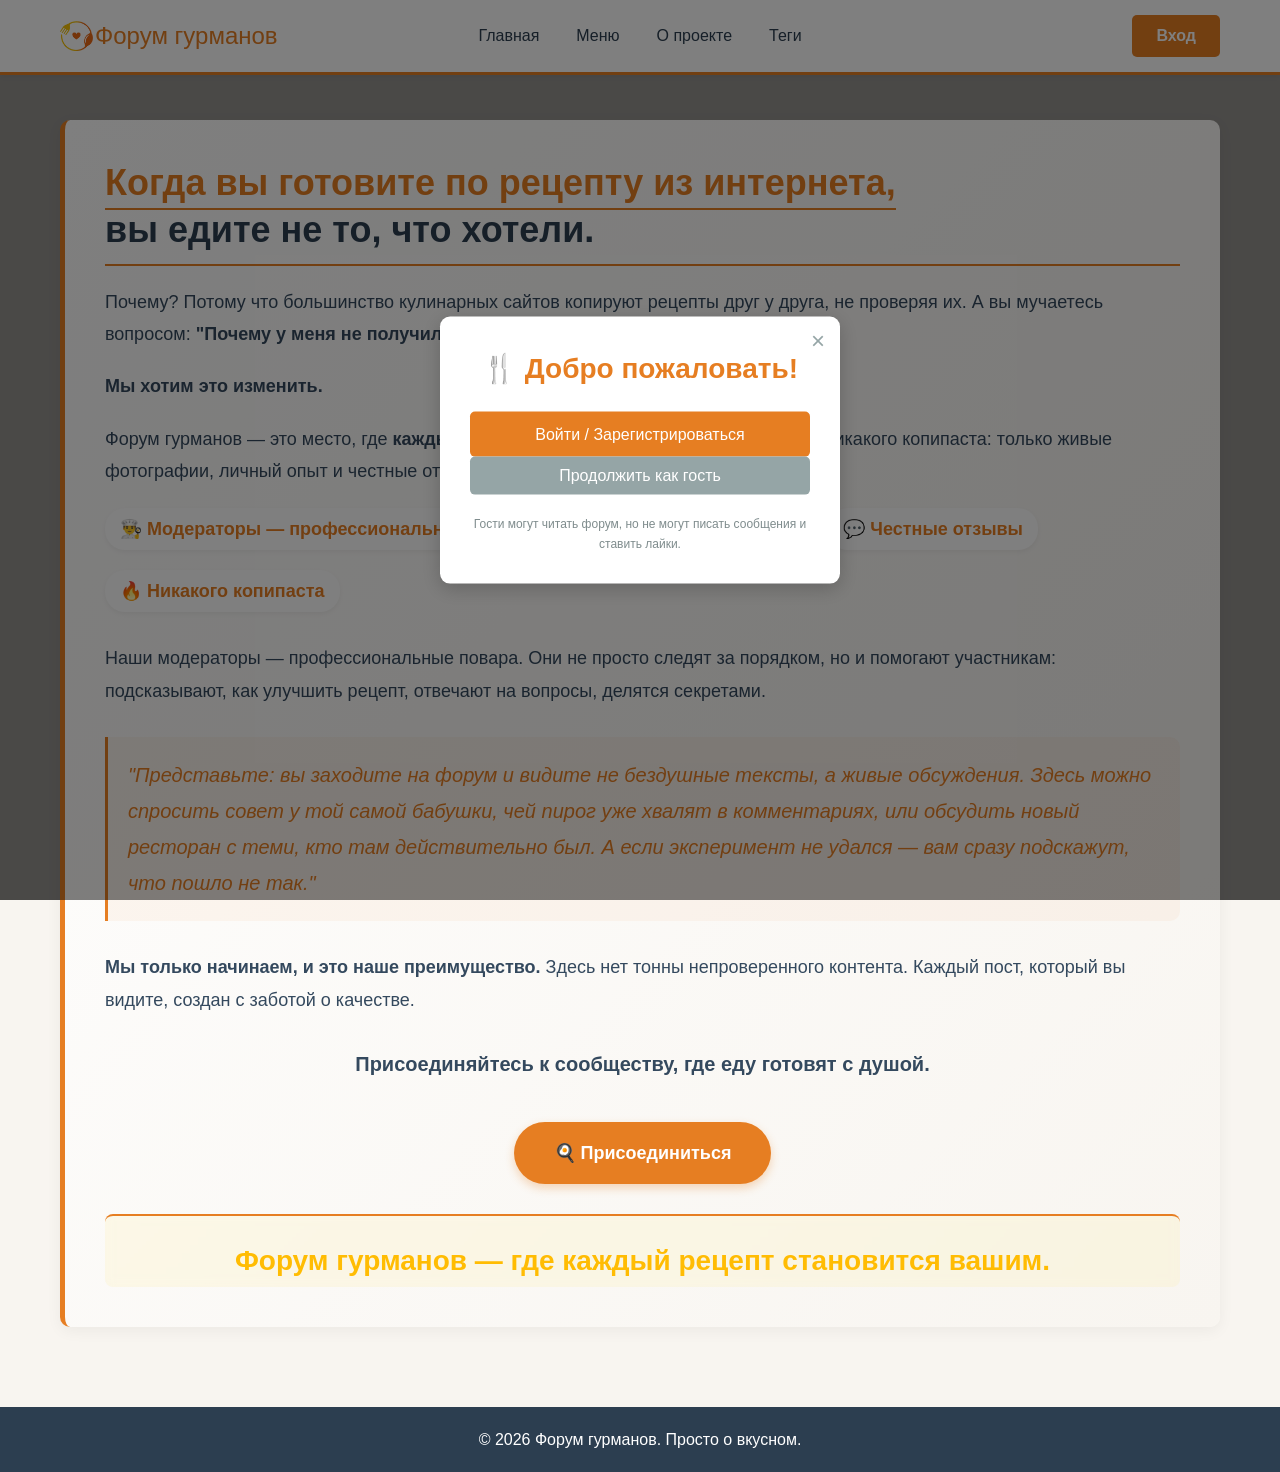
==== commit 8ccb455b: "changed" ====
--- a/index.html
+++ b/index.html
@@ -10,17 +10,7 @@
     <header>
         <div class="container">
             <div class="header-content">
-<<<<<<< HEAD
-                <a href="index.html" class="logo"> Форум гурманов</a>
-=======
-                <!-- Логотип слева -->
-                <a href="index.html" class="logo">
-                    <span>Форум гурманов</span>
-                    
-                </a>
-                
-                <!-- Навигация по центру (без Профиля) -->
->>>>>>> bf50a0a897cfb655f67f94b5b3fa97b4466c805c
+                <a href="index.html" class="logo">Форум гурманов</a>
                 <nav class="main-nav">
                     <a href="index.html" class="nav-link">Главная</a>
                     <div class="dropdown">
@@ -48,9 +38,17 @@
                                 <a href="topics.html?category=qa&subcategory=substitutes">Замена продуктов</a>
                                 <a href="topics.html?category=qa&subcategory=storage">Хранение</a>
                             </div>
+                            <div class="dropdown-section">
+                                <span class="dropdown-section-title">🏷️ Теги</span>
+                                <a href="tags.html">Все теги</a>
+                                <a href="tag.html?id=пицца">#пицца</a>
+                                <a href="tag.html?id=паста">#паста</a>
+                                <a href="tag.html?id=десерт">#десерт</a>
+                            </div>
                         </div>
                     </div>
                     <a href="about.html" class="nav-link">О проекте</a>
+                    <a href="tags.html" class="nav-link">Теги</a>
                 </nav>
                 <div class="auth-section">
                     <a href="login.html" class="auth-btn" id="authBtn">Вход</a>
@@ -69,7 +67,7 @@
                 <p>Почему? Потому что большинство кулинарных сайтов копируют рецепты друг у друга, не проверяя их. А вы мучаетесь вопросом: <strong>"Почему у меня не получилось, как на картинке?"</strong></p>
                 <p><strong>Мы хотим это изменить.</strong></p>
                 <p>Форум гурманов — это место, где <strong>каждый рецепт создается реальными людьми</strong>. Никакого копипаста: только живые фотографии, личный опыт и честные отзывы.</p>
-                <div class="stats-badge-group flex flex-wrap gap-10 mb-20">
+                <div class="stats-badge-group">
                     <span class="stats-badge">👨‍🍳 Модераторы — профессиональные повара</span>
                     <span class="stats-badge">📸 Только живые фото</span>
                     <span class="stats-badge">💬 Честные отзывы</span>
@@ -80,7 +78,7 @@
                     "Представьте: вы заходите на форум и видите не бездушные тексты, а живые обсуждения. Здесь можно спросить совет у той самой бабушки, чей пирог уже хвалят в комментариях, или обсудить новый ресторан с теми, кто там действительно был. А если эксперимент не удался — вам сразу подскажут, что пошло не так."
                 </div>
                 <p><strong>Мы только начинаем, и это наше преимущество.</strong> Здесь нет тонны непроверенного контента. Каждый пост, который вы видите, создан с заботой о качестве.</p>
-                <p class="hero-subtitle text-center mt-30 mb-10">Присоединяйтесь к сообществу, где еду готовят с душой.</p>
+                <p class="hero-subtitle">Присоединяйтесь к сообществу, где еду готовят с душой.</p>
                 <div class="text-center">
                     <a href="login.html?tab=register" class="hero-cta">🍳 Присоединиться</a>
                 </div>
@@ -101,8 +99,8 @@
         <div class="modal-container">
             <button id="closeModal" class="modal-close">&times;</button>
             <h2 class="modal-title">🍴 Добро пожаловать!</h2>
-            <div class="flex flex-column gap-15">
-                <a href="login.html" class="btn btn-block text-center">Войти / Зарегистрироваться</a>
+            <div class="flex-column">
+                <a href="login.html" class="btn btn-block">Войти / Зарегистрироваться</a>
                 <button id="guestButton" class="btn-secondary btn-block">Продолжить как гость</button>
             </div>
             <p class="modal-hint">Гости могут читать форум, но не могут писать сообщения и ставить лайки.</p>
--- a/style.css
+++ b/style.css
@@ -0,0 +1,1696 @@
+/* ===== ОСНОВНЫЕ СТИЛИ ===== */
+* {
+    margin: 0;
+    padding: 0;
+    box-sizing: border-box;
+}
+
+html, body {
+    height: 100%;
+    margin: 0;
+    padding: 0;
+}
+
+body {
+    display: flex;
+    flex-direction: column;
+    min-height: 100vh;
+    font-family: 'Segoe UI', Tahoma, Geneva, Verdana, sans-serif;
+    background-color: #f8f5f0;
+    color: #2c3e50;
+    line-height: 1.6;
+    padding-top: 80px;
+    background-image: url("images/Фон форум.jpg");
+    background-size: cover;
+    background-position: center;
+    background-repeat: no-repeat;
+    background-attachment: fixed;
+}
+
+body::before {
+    content: "";
+    position: fixed;
+    inset: 0;
+    background-image: url("images/bg.jpg");
+    background-size: cover;
+    background-position: center;
+    z-index: -1;
+}
+
+body::after {
+    content: "";
+    position: fixed;
+    inset: 0;
+    background: rgba(0, 0, 0, 0.4);
+    z-index: -1;
+}
+
+.container {
+    max-width: 1200px;
+    margin: 0 auto;
+    padding: 0 20px;
+    width: 100%;
+}
+
+main {
+    flex: 1 0 auto;
+    width: 100%;
+}
+
+/* ===== ФИКСИРОВАННАЯ ШАПКА ===== */
+header {
+    background-color: #fff;
+    box-shadow: 0 2px 5px rgba(0,0,0,0.05);
+    padding: 15px 0;
+    border-bottom: 3px solid #e67e22;
+    position: fixed;
+    top: 0;
+    left: 0;
+    width: 100%;
+    z-index: 1000;
+}
+
+.header-content {
+    display: flex;
+    justify-content: space-between;
+    align-items: center;
+    position: relative;
+}
+
+/* Логотип слева */
+.logo {
+    display: flex;
+    align-items: center;
+    gap: 8px;
+    padding-left: 35px;
+    background-image: url('images/logo.jpg');
+    background-size: contain;
+    background-repeat: no-repeat;
+    background-position: left center;
+    line-height: 30px;
+    height: 30px;
+    font-size: 24px;
+    color: #e67e22;
+    text-decoration: none;
+}
+
+.logo img {
+    display: block;
+}
+
+.logo span {
+    font-size: 28px;
+    font-weight: bold;
+}
+
+/* Навигация по центру */
+.main-nav {
+    display: flex;
+    align-items: center;
+    gap: 5px;
+    position: absolute;
+    left: 50%;
+    transform: translateX(-50%);
+}
+
+.nav-link {
+    color: #2c3e50;
+    text-decoration: none;
+    padding: 8px 16px;
+    border-radius: 5px;
+    transition: all 0.2s;
+    font-size: 16px;
+    background: none;
+    border: none;
+    cursor: pointer;
+    font-weight: 500;
+}
+
+.nav-link:hover {
+    background: #f0f0f0;
+    color: #e67e22;
+}
+
+.nav-link.active {
+    background: #e67e22;
+    color: white;
+}
+
+/* Выпадающее меню ПО КЛИКУ */
+.dropdown {
+    position: relative;
+}
+
+.dropdown-content {
+    display: none;
+    position: absolute;
+    top: 100%;
+    left: 0;
+    background-color: #fff;
+    min-width: 600px;
+    box-shadow: 0 8px 16px rgba(0,0,0,0.1);
+    border-radius: 8px;
+    padding: 20px;
+    z-index: 1000;
+    grid-template-columns: repeat(3, 1fr);
+    gap: 20px;
+    border: 1px solid #eee;
+    margin-top: 10px;
+}
+
+.dropdown-content.show {
+    display: grid;
+}
+
+.dropdown-section {
+    display: flex;
+    flex-direction: column;
+    gap: 8px;
+}
+
+.dropdown-section-title {
+    font-weight: bold;
+    color: #e67e22;
+    padding-bottom: 5px;
+    border-bottom: 1px solid #e67e22;
+    margin-bottom: 5px;
+}
+
+.dropdown-section a {
+    color: #2c3e50;
+    text-decoration: none;
+    padding: 5px 0;
+    font-size: 14px;
+    transition: color 0.2s;
+}
+
+.dropdown-section a:hover {
+    color: #e67e22;
+    padding-left: 5px;
+}
+
+/* Кнопка входа/профиля справа */
+.auth-section {
+    margin-left: auto;
+}
+
+.auth-btn {
+    background: #e67e22;
+    color: white;
+    text-decoration: none;
+    padding: 8px 24px;
+    border-radius: 5px;
+    font-weight: bold;
+    transition: background 0.2s;
+    white-space: nowrap;
+    border: none;
+    cursor: pointer;
+    font-size: 16px;
+    display: inline-block;
+}
+
+.auth-btn:hover {
+    background: #d35400;
+}
+
+/* Стили для кнопки профиля пользователя */
+.user-profile-btn {
+    display: flex !important;
+    align-items: center;
+    gap: 8px;
+    background: #f0f0f0 !important;
+    color: #2c3e50 !important;
+    padding: 4px 4px 4px 12px !important;
+    border-radius: 30px !important;
+    transition: all 0.2s;
+}
+
+.user-profile-btn:hover {
+    background: #e0e0e0 !important;
+    color: #e67e22 !important;
+}
+
+.user-avatar {
+    display: inline-flex;
+    align-items: center;
+    justify-content: center;
+    width: 32px;
+    height: 32px;
+    background: #e67e22;
+    color: white;
+    border-radius: 50%;
+    font-size: 16px;
+    font-weight: bold;
+}
+
+/* ===== ПОДВАЛ (прижат к низу) ===== */
+footer {
+    background: #2c3e50;
+    color: #fff;
+    text-align: center;
+    padding: 20px 0;
+    flex-shrink: 0;
+    width: 100%;
+    margin-top: 40px;
+}
+
+/* ===== КАРТОЧКИ ===== */
+.card {
+    background: #fff;
+    border-radius: 8px;
+    padding: 20px;
+    margin-bottom: 20px;
+    box-shadow: 0 2px 5px rgba(0,0,0,0.05);
+    transition: transform 0.2s;
+}
+
+.card:hover {
+    transform: translateY(-2px);
+    box-shadow: 0 4px 10px rgba(0,0,0,0.1);
+}
+
+/* ===== ЗАГОЛОВКИ ===== */
+h1 {
+    font-size: 32px;
+    border-bottom: 2px solid #e67e22;
+    padding-bottom: 10px;
+    margin-bottom: 20px;
+    color: #fff;
+}
+
+h2 {
+    font-size: 28px;
+    margin-bottom: 15px;
+    color: #fff;
+}
+
+h3 {
+    font-size: 24px;
+    margin-bottom: 15px;
+    color: #2c3e50;
+}
+
+/* ===== КНОПКИ ===== */
+.btn {
+    display: inline-block;
+    background: #e67e22;
+    color: #fff;
+    padding: 10px 20px;
+    border-radius: 5px;
+    text-decoration: none;
+    border: none;
+    cursor: pointer;
+    font-size: 16px;
+}
+.btn:hover {
+    background: #d35400;
+}
+
+.btn-secondary {
+    background: #95a5a6;
+    color: white;
+    padding: 10px 20px;
+    border-radius: 5px;
+    text-decoration: none;
+    border: none;
+    cursor: pointer;
+    font-size: 16px;
+}
+.btn-secondary:hover {
+    background: #7f8c8d;
+}
+
+.btn-block {
+    width: 100%;
+    display: block;
+    text-align: center;
+}
+
+.btn-edit {
+    display: inline-block;
+    background: #95a5a6;
+    color: white;
+    padding: 12px 30px;
+    border-radius: 5px;
+    text-decoration: none;
+    margin-top: 20px;
+    transition: background 0.2s;
+}
+.btn-edit:hover {
+    background: #7f8c8d;
+}
+
+/* ===== ФОРМЫ ===== */
+.form-group {
+    margin-bottom: 20px;
+}
+.form-group label {
+    display: block;
+    margin-bottom: 5px;
+    font-weight: bold;
+    color: #2c3e50;
+}
+
+.form-control {
+    width: 100%;
+    padding: 10px;
+    border: 1px solid #ddd;
+    border-radius: 5px;
+    font-size: 16px;
+}
+.form-control:focus {
+    outline: none;
+    border-color: #e67e22;
+}
+
+.required-star {
+    color: #e67e22;
+}
+
+.hint {
+    font-size: 12px;
+    color: #7f8c8d;
+    margin-top: 5px;
+}
+
+/* ===== СТИЛИ ДЛЯ ПРОФИЛЯ ===== */
+.profile-header {
+    background: #fff;
+    border-radius: 10px;
+    padding: 40px;
+    margin: 40px 0;
+    box-shadow: 0 2px 10px rgba(0,0,0,0.05);
+    display: flex;
+    gap: 40px;
+    align-items: center;
+    border-left: 5px solid #e67e22;
+}
+
+.profile-avatar {
+    width: 150px;
+    height: 150px;
+    background: linear-gradient(135deg, #e67e22, #d35400);
+    border-radius: 50%;
+    display: flex;
+    align-items: center;
+    justify-content: center;
+    color: white;
+    font-size: 60px;
+    font-weight: bold;
+    box-shadow: 0 5px 15px rgba(230, 126, 34, 0.3);
+    overflow: hidden;
+}
+
+.profile-avatar img {
+    width: 100%;
+    height: 100%;
+    object-fit: cover;
+    display: block;
+}
+
+.profile-info {
+    flex: 1;
+}
+.profile-info h1 {
+    font-size: 36px;
+    margin-bottom: 5px;
+    border-bottom: none;
+    color: #2c3e50;
+}
+.profile-info .meta {
+    color: #7f8c8d;
+    margin-bottom: 20px;
+    font-size: 16px;
+}
+
+.profile-extra {
+    margin-top: 20px;
+    padding-top: 20px;
+    border-top: 1px dashed #e67e22;
+}
+
+.profile-stats {
+    display: flex;
+    gap: 20px;
+    flex-wrap: wrap;
+}
+
+.stat-card {
+    background: #f8f5f0;
+    padding: 15px 25px;
+    border-radius: 10px;
+    text-align: center;
+    min-width: 120px;
+}
+
+.stat-value {
+    font-size: 28px;
+    font-weight: bold;
+    color: #e67e22;
+    display: block;
+}
+
+.stat-label {
+    font-size: 14px;
+    color: #7f8c8d;
+    margin-top: 5px;
+}
+
+.profile-tabs {
+    display: flex;
+    gap: 10px;
+    margin: 30px 0;
+    border-bottom: 2px solid #eee;
+    padding-bottom: 10px;
+}
+
+.tab {
+    padding: 10px 25px;
+    background: #f0f0f0;
+    color: #2c3e50;
+    border-radius: 5px 5px 0 0;
+    text-decoration: none;
+    transition: all 0.2s;
+    font-weight: 500;
+}
+.tab:hover {
+    background: #e0e0e0;
+}
+.tab.active {
+    background: #e67e22;
+    color: white;
+}
+
+/* ===== КАРТОЧКИ ПОСТОВ ===== */
+.post-card {
+    background: #fff;
+    border-radius: 10px;
+    padding: 20px;
+    margin-bottom: 20px;
+    box-shadow: 0 2px 5px rgba(0,0,0,0.05);
+    transition: transform 0.2s;
+    border: 1px solid #eee;
+}
+.post-card:hover {
+    transform: translateY(-2px);
+    box-shadow: 0 5px 15px rgba(0,0,0,0.1);
+}
+
+.post-header {
+    display: flex;
+    justify-content: space-between;
+    align-items: start;
+    margin-bottom: 15px;
+}
+
+.post-title {
+    font-size: 20px;
+    color: #2c3e50;
+    text-decoration: none;
+    font-weight: bold;
+}
+.post-title:hover {
+    color: #e67e22;
+}
+
+.post-status {
+    font-size: 12px;
+    padding: 3px 10px;
+    border-radius: 15px;
+    background: #f0f0f0;
+}
+
+.status-published {
+    color: #27ae60;
+    background: #e8f5e9;
+}
+
+.status-draft {
+    color: #f39c12;
+    background: #fff3e0;
+}
+
+.post-meta {
+    display: flex;
+    gap: 20px;
+    color: #7f8c8d;
+    font-size: 14px;
+    margin-bottom: 15px;
+    flex-wrap: wrap;
+}
+
+.post-excerpt {
+    color: #2c3e50;
+    margin-bottom: 15px;
+    line-height: 1.6;
+}
+
+.post-tags {
+    display: flex;
+    gap: 10px;
+    flex-wrap: wrap;
+    margin-top: 10px;
+}
+
+.tag {
+    background: #f0f0f0;
+    padding: 3px 10px;
+    border-radius: 15px;
+    font-size: 12px;
+    color: #2c3e50;
+    text-decoration: none;
+}
+.tag:hover {
+    background: #e67e22;
+    color: white;
+}
+
+.post-footer {
+    display: flex;
+    justify-content: space-between;
+    align-items: center;
+    margin-top: 15px;
+    padding-top: 15px;
+    border-top: 1px solid #eee;
+}
+
+.post-stats {
+    display: flex;
+    gap: 20px;
+    color: #7f8c8d;
+    font-size: 14px;
+}
+
+.post-actions {
+    display: flex;
+    gap: 15px;
+}
+.post-actions a {
+    color: #7f8c8d;
+    text-decoration: none;
+    font-size: 14px;
+}
+.post-actions a:hover {
+    color: #e67e22;
+}
+
+/* ===== КОММЕНТАРИИ ===== */
+.comment-item {
+    background: #f9f9f9;
+    border-left: 3px solid #e67e22;
+    padding: 20px;
+    margin-bottom: 15px;
+    border-radius: 0 10px 10px 0;
+}
+
+.comment-header {
+    display: flex;
+    justify-content: space-between;
+    margin-bottom: 10px;
+    color: #7f8c8d;
+    font-size: 14px;
+    flex-wrap: wrap;
+    gap: 10px;
+}
+
+.comment-post-link {
+    color: #e67e22;
+    text-decoration: none;
+    font-weight: bold;
+}
+.comment-post-link:hover {
+    text-decoration: underline;
+}
+
+.comment-body {
+    color: #2c3e50;
+    margin-bottom: 10px;
+    line-height: 1.6;
+}
+
+.comment-footer {
+    display: flex;
+    justify-content: space-between;
+    align-items: center;
+}
+
+.comment-likes {
+    color: #e67e22;
+    font-weight: bold;
+}
+
+.comment-actions {
+    display: flex;
+    gap: 15px;
+}
+.comment-actions a {
+    color: #7f8c8d;
+    text-decoration: none;
+    font-size: 14px;
+}
+.comment-actions a:hover {
+    color: #e67e22;
+}
+
+/* ===== СТИЛИ ДЛЯ РЕКЛАМНОГО ТЕКСТА ===== */
+.hero-section {
+    background: linear-gradient(135deg, #fff 0%, #f8f5f0 100%);
+    border-radius: 10px;
+    padding: 40px;
+    margin: 40px 0;
+    border-left: 5px solid #e67e22;
+    box-shadow: 0 4px 15px rgba(0,0,0,0.05);
+}
+
+.hero-title {
+    font-size: 36px;
+    color: #2c3e50;
+    margin-bottom: 20px;
+    line-height: 1.3;
+}
+.hero-title span {
+    color: #e67e22;
+    border-bottom: 2px solid #e67e22;
+    padding-bottom: 5px;
+}
+
+.hero-content {
+    font-size: 18px;
+    line-height: 1.8;
+    color: #34495e;
+}
+.hero-content p {
+    margin-bottom: 20px;
+}
+
+.hero-quote {
+    font-style: italic;
+    font-size: 20px;
+    color: #e67e22;
+    border-left: 3px solid #e67e22;
+    margin: 30px 0;
+    background: rgba(230, 126, 34, 0.05);
+    padding: 20px;
+    border-radius: 0 10px 10px 0;
+}
+
+.hero-cta {
+    display: inline-block;
+    background: #e67e22;
+    color: white;
+    padding: 15px 40px;
+    border-radius: 50px;
+    text-decoration: none;
+    font-weight: bold;
+    font-size: 18px;
+    margin-top: 20px;
+    transition: transform 0.2s, box-shadow 0.2s;
+    box-shadow: 0 4px 10px rgba(230, 126, 34, 0.3);
+}
+.hero-cta:hover {
+    transform: translateY(-2px);
+    box-shadow: 0 6px 15px rgba(230, 126, 34, 0.4);
+    background: #d35400;
+}
+
+.stats-badge {
+    display: inline-block;
+    background: white;
+    padding: 5px 15px;
+    border-radius: 20px;
+    color: #e67e22;
+    font-weight: bold;
+    margin-right: 10px;
+    margin-bottom: 10px;
+    box-shadow: 0 2px 5px rgba(0,0,0,0.05);
+}
+
+.echo-phrase {
+    text-align: center;
+    margin-top: 30px;
+    font-size: 28px;
+    color: #ffbc03;
+    font-weight: bold;
+    border-top: 2px solid #e67e22;
+    padding-top: 20px;
+    background: #f9f0b542;
+    backdrop-filter: blur(5px);
+    border-radius: 8px;
+}
+
+/* ===== СТИЛИ ДЛЯ СТРАНИЦЫ "О ПРОЕКТЕ" ===== */
+.about-section {
+    max-width: 800px;
+    margin: 40px auto;
+}
+
+.about-card {
+    background: #fff;
+    border-radius: 10px;
+    padding: 30px;
+    margin-bottom: 30px;
+    box-shadow: 0 2px 5px rgba(0,0,0,0.05);
+    border-left: 3px solid #e67e22;
+}
+.about-card h2 {
+    margin-bottom: 15px;
+    color: #e67e22;
+    border-bottom: 2px solid #e67e22;
+    padding-bottom: 10px;
+}
+.about-card ul {
+    margin-left: 20px;
+    line-height: 1.8;
+}
+
+.about-quote {
+    font-style: italic;
+    font-size: 20px;
+    color: #f7f0d2;
+    text-align: center;
+    margin: 40px 0;
+    padding: 30px;
+    background: rgba(223, 114, 20, 0.822);
+    backdrop-filter: blur(5px);
+    border-radius: 10px;
+    border-left: 3px solid #e67e22;
+}
+
+/* ===== СТИЛИ ДЛЯ ФОРМЫ НОВОГО ПОСТА ===== */
+.new-post-form {
+    background: #fff;
+    border-radius: 10px;
+    padding: 30px;
+    box-shadow: 0 2px 5px rgba(0,0,0,0.05);
+}
+
+.popular-tags {
+    margin-bottom: 20px;
+}
+.popular-tags span {
+    font-size: 14px;
+    color: #7f8c8d;
+    margin-right: 10px;
+}
+.popular-tags .tag-link {
+    background: #f0f0f0;
+    padding: 3px 8px;
+    border-radius: 3px;
+    font-size: 12px;
+    margin-right: 5px;
+    color: #2c3e50;
+    text-decoration: none;
+    cursor: pointer;
+}
+.popular-tags .tag-link:hover {
+    background: #e67e22;
+    color: white;
+}
+
+.form-buttons {
+    display: flex;
+    gap: 15px;
+    flex-wrap: wrap;
+}
+
+.tips-card {
+    background: #f8f5f0;
+    border-radius: 10px;
+    padding: 20px;
+    margin-top: 30px;
+}
+.tips-card h3 {
+    color: #e67e22;
+    margin-bottom: 15px;
+}
+.tips-card ul {
+    margin-left: 20px;
+    line-height: 1.8;
+}
+
+/* ===== СТИЛИ ДЛЯ ПОДКАТЕГОРИЙ ===== */
+.subcategory-group {
+    margin-top: 15px;
+    padding: 15px;
+    background: #f8f5f0;
+    border-radius: 8px;
+    border-left: 3px solid #e67e22;
+}
+.subcategory-group > label:first-child {
+    display: block;
+    margin-bottom: 10px;
+    font-weight: bold;
+    color: #e67e22;
+}
+
+.subcategory-options {
+    display: flex;
+    flex-wrap: wrap;
+    gap: 15px;
+}
+
+.subcategory-option {
+    flex: 1 1 calc(50% - 15px);
+    min-width: 200px;
+}
+.subcategory-option input[type="radio"] {
+    margin-right: 8px;
+}
+.subcategory-option label {
+    display: inline;
+    font-weight: normal;
+    color: #2c3e50;
+}
+
+/* ===== СТИЛИ ДЛЯ СПИСКА ТЕМ ===== */
+.sort-buttons {
+    display: flex;
+    gap: 10px;
+    margin-bottom: 20px;
+    flex-wrap: wrap;
+}
+
+.sort-btn {
+    background: #95a5a6;
+    color: white;
+    padding: 8px 16px;
+    border-radius: 5px;
+    text-decoration: none;
+    transition: background 0.2s;
+}
+.sort-btn:hover {
+    background: #7f8c8d;
+}
+.sort-btn.active {
+    background: #e67e22;
+}
+
+.status-filter {
+    display: flex;
+    gap: 15px;
+    margin-bottom: 20px;
+    padding: 10px;
+    background: #fff;
+    border-radius: 5px;
+    align-items: center;
+    flex-wrap: wrap;
+}
+
+.filter-label {
+    color: #7f8c8d;
+}
+
+.filter-radio {
+    display: flex;
+    align-items: center;
+    gap: 5px;
+}
+
+/* Пагинация */
+.pagination {
+    display: flex;
+    justify-content: center;
+    gap: 10px;
+    margin-top: 30px;
+    flex-wrap: wrap;
+}
+
+.page-link {
+    padding: 8px 12px;
+    background: #fff;
+    border-radius: 5px;
+    text-decoration: none;
+    color: #2c3e50;
+    border: 1px solid #ddd;
+}
+.page-link.active {
+    background: #e67e22;
+    color: white;
+    border: none;
+}
+
+/* Пост в списке */
+.post-item {
+    background: #fff;
+    border-radius: 10px;
+    padding: 20px;
+    margin-bottom: 20px;
+    box-shadow: 0 2px 5px rgba(0,0,0,0.05);
+    transition: transform 0.2s;
+    border: 1px solid #eee;
+}
+.post-item:hover {
+    transform: translateY(-2px);
+    box-shadow: 0 5px 15px rgba(0,0,0,0.1);
+}
+.post-item .post-title-link {
+    font-size: 20px;
+    color: #2c3e50;
+    text-decoration: none;
+    font-weight: bold;
+}
+.post-item .post-title-link:hover {
+    color: #e67e22;
+}
+.post-item .post-meta {
+    color: #7f8c8d;
+    margin-bottom: 10px;
+    font-size: 14px;
+}
+.post-item .post-author {
+    color: #e67e22;
+    text-decoration: none;
+}
+.post-item .post-author:hover {
+    text-decoration: underline;
+}
+.post-item .post-excerpt {
+    margin-bottom: 10px;
+}
+.post-item .post-stats {
+    text-align: right;
+    color: #7f8c8d;
+    font-size: 14px;
+    min-width: 80px;
+}
+.post-item .post-tags {
+    margin-top: 10px;
+}
+.post-item .post-tags .tag {
+    background: #f0f0f0;
+    padding: 3px 10px;
+    border-radius: 15px;
+    font-size: 12px;
+    color: #2c3e50;
+    text-decoration: none;
+}
+.post-item .post-tags .tag:hover {
+    background: #e67e22;
+    color: white;
+}
+
+/* ===== СТИЛИ ДЛЯ ПРОСМОТРА ПОСТА ===== */
+.post-container {
+    background: #fff;
+    border-radius: 10px;
+    padding: 30px;
+    margin-bottom: 30px;
+    box-shadow: 0 2px 5px rgba(0,0,0,0.05);
+}
+
+.post-title-main {
+    font-size: 32px;
+    margin-bottom: 0;
+    color: #2c3e50;
+}
+
+.post-info {
+    display: flex;
+    justify-content: space-between;
+    color: #7f8c8d;
+    margin-bottom: 20px;
+    flex-wrap: wrap;
+    gap: 15px;
+}
+
+.post-content {
+    margin-bottom: 30px;
+    line-height: 1.8;
+}
+.post-content h3 {
+    margin: 20px 0 10px;
+    color: #e67e22;
+}
+.post-content ul {
+    margin-left: 20px;
+    margin-bottom: 20px;
+}
+
+.post-actions {
+    display: flex;
+    gap: 15px;
+    flex-wrap: wrap;
+    border-top: 1px solid #eee;
+    padding-top: 20px;
+}
+
+.action-btn {
+    background: #95a5a6;
+    color: white;
+    padding: 8px 20px;
+    border-radius: 5px;
+    text-decoration: none;
+    border: none;
+    cursor: pointer;
+    font-size: 14px;
+}
+.action-btn:hover {
+    background: #7f8c8d;
+}
+
+/* Комментарии */
+.comments-section {
+    background: #fff;
+    border-radius: 10px;
+    padding: 30px;
+    margin-bottom: 30px;
+    box-shadow: 0 2px 5px rgba(0,0,0,0.05);
+}
+
+.comments-list {
+    margin-top: 20px;
+}
+
+/* Похожие посты */
+.related-posts {
+    background: #fff;
+    border-radius: 10px;
+    padding: 30px;
+    box-shadow: 0 2px 5px rgba(0,0,0,0.05);
+}
+
+.related-grid {
+    display: grid;
+    grid-template-columns: repeat(auto-fill, minmax(250px, 1fr));
+    gap: 20px;
+    margin-top: 20px;
+}
+
+.related-item {
+    background: #f8f5f0;
+    padding: 15px;
+    border-radius: 5px;
+}
+.related-item h4 {
+    margin-bottom: 10px;
+}
+.related-title {
+    text-decoration: none;
+    color: #2c3e50;
+    font-weight: bold;
+}
+.related-title:hover {
+    color: #e67e22;
+}
+.related-meta {
+    display: flex;
+    gap: 10px;
+    color: #7f8c8d;
+    font-size: 12px;
+    margin-top: 10px;
+}
+
+/* ===== ДОПОЛНИТЕЛЬНЫЕ КЛАССЫ ДЛЯ ЗАМЕНЫ INLINE-СТИЛЕЙ ===== */
+
+/* Хлебные крошки */
+.breadcrumbs {
+    margin-bottom: 20px;
+    color: #7f8c8d;
+}
+.breadcrumbs a {
+    color: #7f8c8d;
+    text-decoration: none;
+}
+.breadcrumbs a:hover {
+    color: #e67e22;
+}
+
+/* Стили для страницы входа */
+.login-container {
+    max-width: 400px;
+    margin: 40px auto;
+}
+
+.tabs-container {
+    display: flex;
+    margin-bottom: 20px;
+    border-bottom: 2px solid #eee;
+}
+
+.tab-login {
+    flex: 1;
+    text-align: center;
+    padding: 10px;
+    background: #f0f0f0;
+    color: #2c3e50;
+    text-decoration: none;
+    border-radius: 5px 5px 0 0;
+    transition: all 0.2s;
+}
+.tab-login.active {
+    background: #e67e22;
+    color: #fff;
+}
+.tab-login:not(.active):hover {
+    background: #e0e0e0;
+}
+
+.tab-register {
+    flex: 1;
+    text-align: center;
+    padding: 10px;
+    background: #f0f0f0;
+    color: #2c3e50;
+    text-decoration: none;
+    border-radius: 5px 5px 0 0;
+    transition: all 0.2s;
+}
+.tab-register.active {
+    background: #e67e22;
+    color: #fff;
+}
+.tab-register:not(.active):hover {
+    background: #e0e0e0;
+}
+
+.forgot-link {
+    color: #7f8c8d;
+    font-size: 14px;
+    text-decoration: none;
+}
+.forgot-link:hover {
+    color: #e67e22;
+}
+
+.text-muted {
+    font-size: 14px;
+    color: #7f8c8d;
+}
+
+/* Утилиты */
+.text-center {
+    text-align: center;
+    color: #fff;
+}
+.text-right {
+    text-align: right;
+}
+.text-left {
+    text-align: left;
+}
+
+.mt-10 { margin-top: 10px; }
+.mt-20 { margin-top: 20px; }
+.mt-30 { margin-top: 30px; }
+.mt-40 { margin-top: 40px; }
+.mb-10 { margin-bottom: 10px; }
+.mb-20 { margin-bottom: 20px; }
+.mb-30 { margin-bottom: 30px; }
+.mb-40 { margin-bottom: 40px; }
+
+.gap-10 { gap: 10px; }
+.gap-15 { gap: 15px; }
+.gap-20 { gap: 20px; }
+
+.flex { display: flex; }
+.flex-column { display: flex; flex-direction: column; }
+.flex-wrap { flex-wrap: wrap; }
+.justify-between { justify-content: space-between; }
+.justify-center { justify-content: center; }
+.align-center { align-items: center; }
+.align-start { align-items: flex-start; }
+
+.w-100 { width: 100%; }
+.btn-block { display: block; width: 100%; text-align: center; }
+
+/* Стили для страницы профиля */
+.posts-header {
+    display: flex;
+    justify-content: space-between;
+    align-items: center;
+    margin-bottom: 30px;
+}
+
+.comments-title {
+    margin-bottom: 30px;
+    color: #fff;
+}
+
+.notifications-group {
+    display: flex;
+    flex-wrap: wrap;
+    gap: 20px;
+}
+
+.checkbox-label {
+    display: flex;
+    align-items: center;
+    gap: 5px;
+}
+
+.subscribers-grid {
+    display: grid;
+    grid-template-columns: repeat(auto-fill, minmax(250px, 1fr));
+    gap: 20px;
+}
+
+.subscriber-card {
+    background: #fff;
+    padding: 20px;
+    border-radius: 10px;
+    display: flex;
+    align-items: center;
+    gap: 15px;
+}
+
+.subscriber-avatar {
+    width: 50px;
+    height: 50px;
+    background: #e67e22;
+    border-radius: 50%;
+    display: flex;
+    align-items: center;
+    justify-content: center;
+    color: white;
+    font-size: 20px;
+    font-weight: bold;
+}
+
+.subscriber-info {
+    flex: 1;
+}
+.subscriber-info small {
+    color: #7f8c8d;
+    font-size: 12px;
+}
+
+/* Стили для страницы тем */
+.category-info {
+    background: #f8f5f0;
+    margin-bottom: 30px;
+}
+
+.category-header {
+    display: flex;
+    justify-content: space-between;
+    align-items: center;
+    flex-wrap: wrap;
+    gap: 15px;
+}
+
+.category-stats {
+    text-align: right;
+}
+
+.posts-count {
+    font-size: 24px;
+    font-weight: bold;
+    color: #e67e22;
+}
+
+.posts-count-label {
+    color: #7f8c8d;
+}
+
+.topics-header {
+    display: flex;
+    justify-content: space-between;
+    align-items: center;
+    margin-bottom: 20px;
+    flex-wrap: wrap;
+    gap: 15px;
+}
+
+/* Стили для просмотра поста */
+.post-header-block {
+    display: flex;
+    justify-content: space-between;
+    align-items: start;
+    flex-wrap: wrap;
+    gap: 15px;
+    margin-bottom: 20px;
+}
+
+.post-meta-block {
+    display: flex;
+    justify-content: space-between;
+    flex-wrap: wrap;
+    gap: 15px;
+    margin-bottom: 20px;
+    color: #7f8c8d;
+}
+
+.likes-block {
+    display: flex;
+    gap: 20px;
+}
+
+.post-tags-block {
+    margin-bottom: 20px;
+}
+
+.comment-form-container {
+    margin-top: 30px;
+}
+
+.login-message {
+    margin-top: 30px;
+    text-align: center;
+    padding: 20px;
+    background: #f8f5f0;
+    border-radius: 5px;
+}
+
+.comment-actions-block {
+    display: flex;
+    gap: 15px;
+    margin-top: 10px;
+}
+
+/* Стили для страницы тегов */
+.tags-cloud {
+    display: flex;
+    flex-wrap: wrap;
+    gap: 10px;
+    margin: 40px 0;
+}
+
+.tag-cloud-item {
+    background: #f0f0f0;
+    padding: 8px 15px;
+    border-radius: 20px;
+    text-decoration: none;
+    color: #2c3e50;
+    transition: all 0.2s;
+}
+.tag-cloud-item:hover {
+    background: #e67e22;
+    color: white;
+    transform: translateY(-2px);
+}
+
+.tag-meta {
+    color: #7f8c8d;
+}
+
+/* Стили для поста в профиле */
+.post-category-link {
+    color: #e67e22;
+    text-decoration: none;
+}
+.post-category-link:hover {
+    text-decoration: underline;
+}
+
+.delete-link {
+    color: #e74c3c;
+}
+.delete-link:hover {
+    color: #c0392b;
+}
+
+.author-buttons {
+    margin-left: auto;
+    display: none;
+}
+
+/* Модальное окно */
+.modal-overlay {
+    display: none;
+    position: fixed;
+    top: 0;
+    left: 0;
+    width: 100%;
+    height: 100%;
+    background: rgba(0,0,0,0.5);
+    z-index: 1000;
+}
+
+.modal-container {
+    position: absolute;
+    top: 50%;
+    left: 50%;
+    transform: translate(-50%, -50%);
+    background: #fff;
+    padding: 30px;
+    border-radius: 10px;
+    max-width: 400px;
+    width: 90%;
+    box-shadow: 0 5px 20px rgba(0,0,0,0.2);
+}
+
+.modal-close {
+    position: absolute;
+    top: 10px;
+    right: 15px;
+    background: none;
+    border: none;
+    font-size: 24px;
+    cursor: pointer;
+    color: #95a5a6;
+}
+.modal-close:hover {
+    color: #e67e22;
+}
+
+.modal-title {
+    text-align: center;
+    margin-bottom: 20px;
+    color: #e67e22;
+}
+
+.modal-hint {
+    text-align: center;
+    margin-top: 20px;
+    font-size: 12px;
+    color: #7f8c8d;
+}
+
+/* Стили для рекламного текста */
+.stats-badge-group {
+    display: flex;
+    flex-wrap: wrap;
+    gap: 10px;
+    margin: 20px 0;
+}
+
+.hero-subtitle {
+    font-size: 20px;
+    font-weight: bold;
+    text-align: center;
+    margin: 30px 0 10px;
+}
+
+/* Стили для комментариев */
+.comment-likes-btn {
+    background: none;
+    border: none;
+    color: #7f8c8d;
+    cursor: pointer;
+    font-size: 14px;
+}
+.comment-likes-btn:hover {
+    color: #e67e22;
+}
+
+.comment-reply-btn {
+    background: none;
+    border: none;
+    color: #7f8c8d;
+    cursor: pointer;
+    font-size: 14px;
+}
+.comment-reply-btn:hover {
+    color: #e67e22;
+}
+
+/* Демо-стили */
+.demo-notice {
+    background: #fff3cd;
+    border: 1px solid #ffeeba;
+    color: #856404;
+    padding: 15px 20px;
+    border-radius: 8px;
+    margin-bottom: 20px;
+    display: flex;
+    align-items: center;
+    gap: 10px;
+}
+.demo-notice svg {
+    width: 24px;
+    height: 24px;
+    fill: #856404;
+}
+
+.demo-post {
+    position: relative;
+    overflow: hidden;
+}
+.demo-post::after {
+    content: "ДЕМО";
+    position: absolute;
+    top: 10px;
+    right: -30px;
+    background: #e67e22;
+    color: white;
+    padding: 5px 30px;
+    font-size: 12px;
+    font-weight: bold;
+    transform: rotate(45deg);
+    opacity: 0.8;
+}
+
+.demo-comment {
+    position: relative;
+}
+.demo-comment::before {
+    content: "⚡ Демо-данные";
+    position: absolute;
+    top: -10px;
+    right: 10px;
+    background: #e67e22;
+    color: white;
+    padding: 3px 10px;
+    border-radius: 15px;
+    font-size: 10px;
+    font-weight: bold;
+    opacity: 0.8;
+}
+
+.demo-badge {
+    display: inline-block;
+    background: #e67e22;
+    color: white;
+    padding: 3px 8px;
+    border-radius: 15px;
+    font-size: 10px;
+    font-weight: bold;
+    margin-left: 10px;
+    vertical-align: middle;
+}
+
+/* ===== АДАПТИВНОСТЬ ===== */
+@media (max-width: 768px) {
+    body {
+        padding-top: 120px;
+    }
+    
+    .header-content {
+        flex-direction: column;
+        gap: 15px;
+    }
+    
+    .main-nav {
+        position: static;
+        transform: none;
+        flex-wrap: wrap;
+        justify-content: center;
+    }
+    
+    .dropdown-content {
+        min-width: 100%;
+        grid-template-columns: 1fr;
+        position: absolute;
+        left: 0;
+    }
+    
+    .auth-section {
+        margin-left: 0;
+        width: 100%;
+        text-align: center;
+    }
+    
+    .auth-btn {
+        width: 100%;
+        text-align: center;
+        justify-content: center;
+    }
+    
+    .profile-header {
+        flex-direction: column;
+        text-align: center;
+        padding: 30px;
+    }
+    
+    .profile-stats {
+        justify-content: center;
+    }
+    
+    .profile-tabs {
+        flex-wrap: wrap;
+        justify-content: center;
+    }
+    
+    .tab {
+        flex: 1;
+        text-align: center;
+    }
+    
+    .hero-section {
+        padding: 25px;
+    }
+    
+    .hero-title {
+        font-size: 28px;
+    }
+    
+    .post-header {
+        flex-direction: column;
+        align-items: flex-start;
+    }
+    
+    .post-info {
+        flex-direction: column;
+        gap: 10px;
+    }
+}
+
+@media (max-width: 480px) {
+    body {
+        padding-top: 150px;
+    }
+    
+    .main-nav {
+        flex-direction: column;
+        width: 100%;
+    }
+    
+    .nav-link {
+        width: 100%;
+        text-align: center;
+    }
+    
+    .dropdown-content {
+        position: static;
+    }
+    
+    .profile-header {
+        padding: 20px;
+    }
+    
+    .profile-avatar {
+        width: 100px;
+        height: 100px;
+        font-size: 40px;
+    }
+    
+    .profile-info h1 {
+        font-size: 28px;
+    }
+    
+    .stat-card {
+        width: 100%;
+    }
+    
+    .hero-section {
+        padding: 20px;
+    }
+    
+    .hero-title {
+        font-size: 24px;
+    }
+    
+    .hero-cta {
+        width: 100%;
+        text-align: center;
+    }
+    
+    .form-buttons {
+        flex-direction: column;
+    }
+    
+    .btn, .btn-secondary {
+        width: 100%;
+        text-align: center;
+    }
+}
